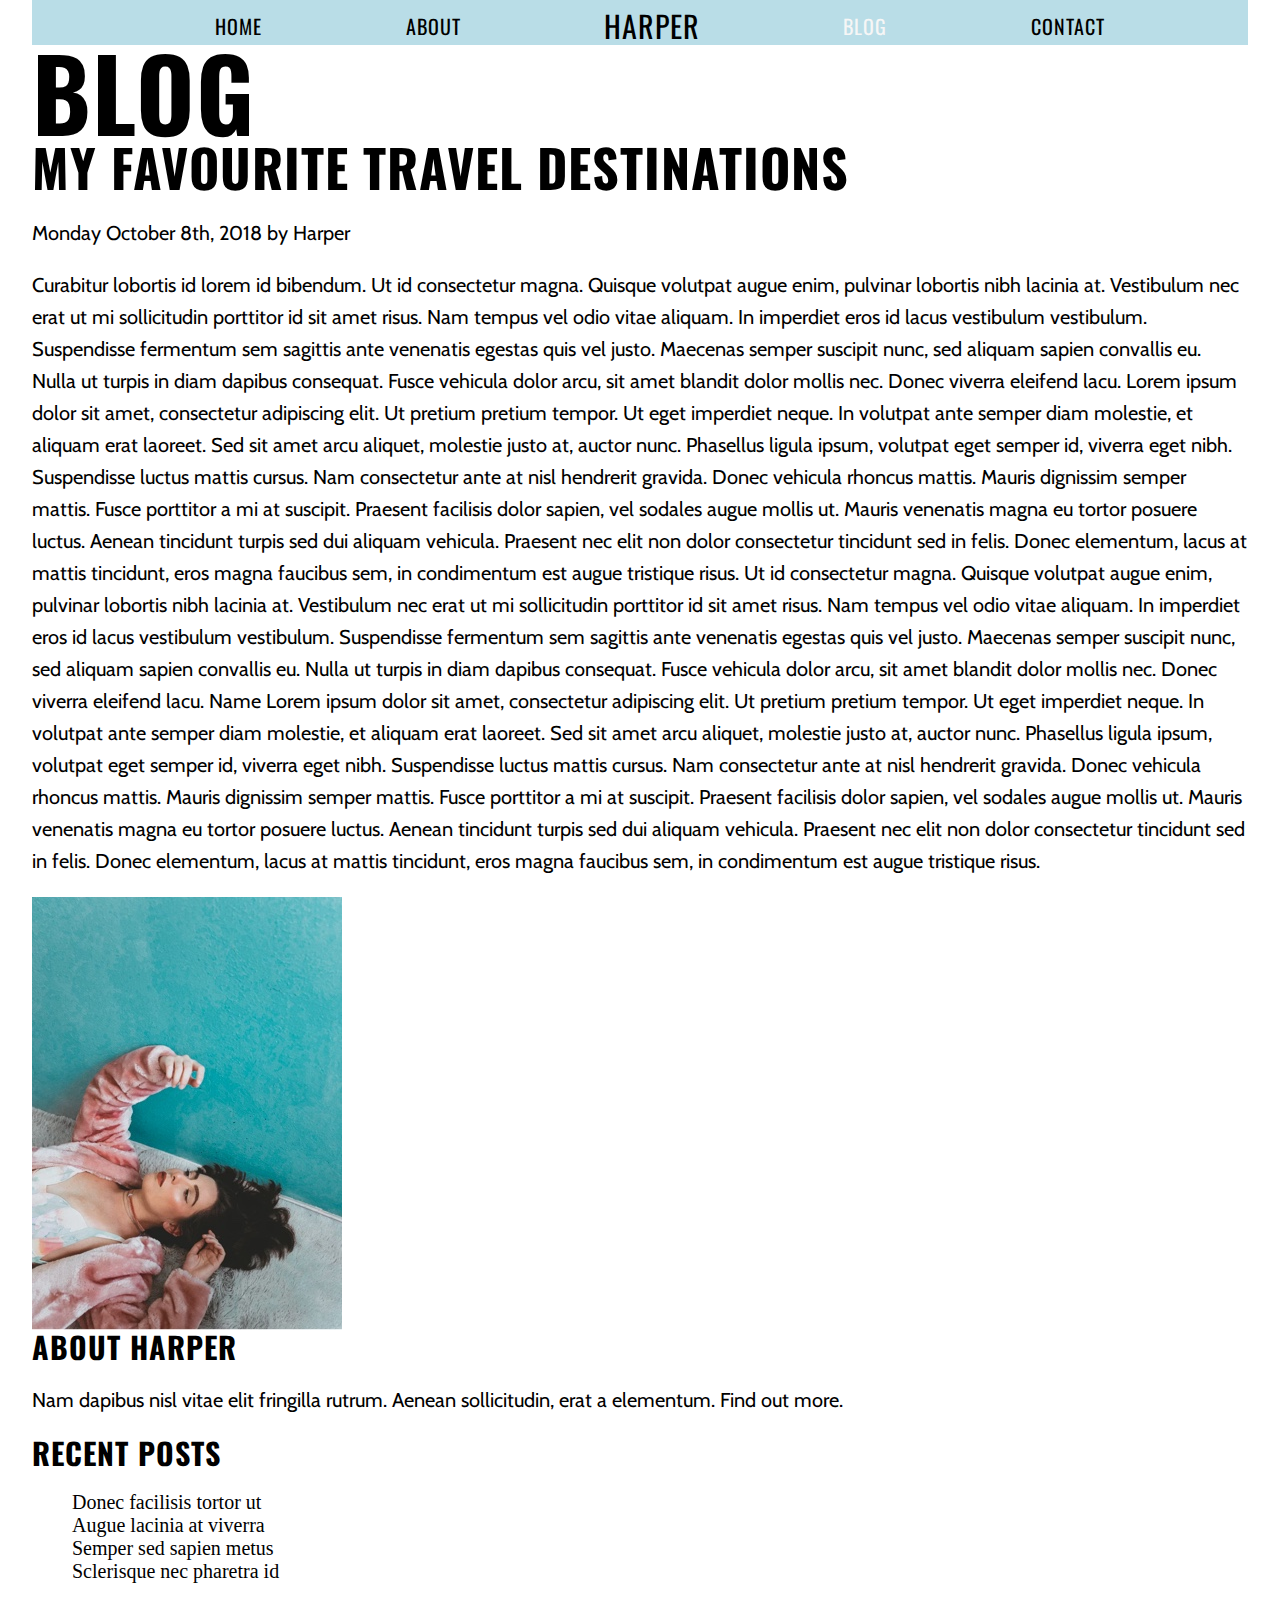
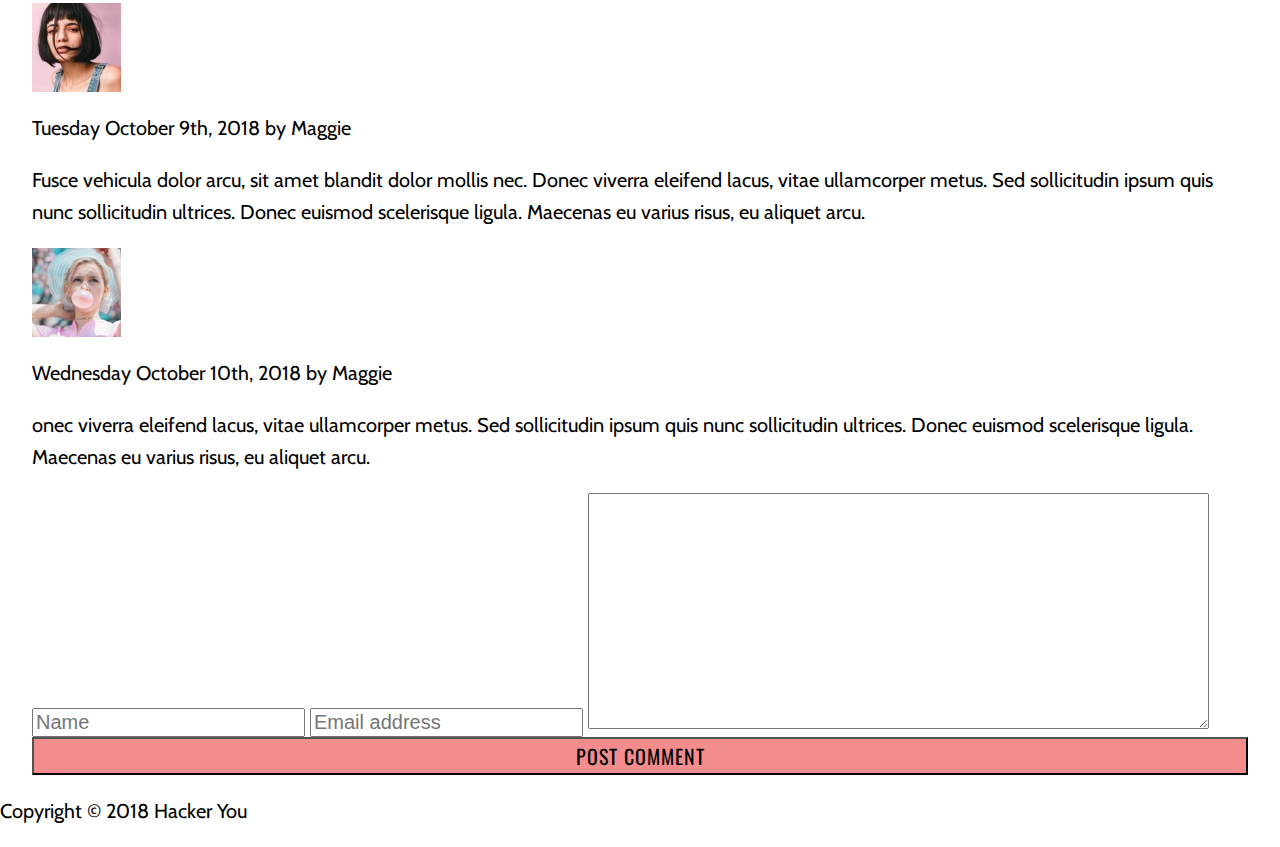
==== blog.html @ 26ad648a "finished Home Page Header Styling" ====
<!DOCTYPE html>
<html lang="en">
<head>
    <meta charset="UTF-8">
    <meta http-equiv="X-UA-Compatible" content="IE=edge">
    <meta name="viewport" content="width=device-width, initial-scale=1.0">
    <link rel="preconnect" href="https://fonts.googleapis.com">
    <link rel="preconnect" href="https://fonts.gstatic.com" crossorigin>
    <link href="https://fonts.googleapis.com/css2?family=Oswald:wght@700&display=swap" rel="stylesheet">
    <link rel="preconnect" href="https://fonts.googleapis.com">
    <link rel="preconnect" href="https://fonts.gstatic.com" crossorigin>
    <link href="https://fonts.googleapis.com/css2?family=Cabin&display=swap" rel="stylesheet">
    <link rel="stylesheet" href="./styles/style.css">
    <title>Harper - Blog Page</title>
</head>
<body>
    <!-- SKIP LINK -->
    <a href="mainContent" class="skipLink">Skip to main content.</a>

    <!-- NAV BAR -->
    <nav class="navBar">
        <!-- CONTENT WRAPPER -->
        <div class="wrapper">
    
            <!-- NAV MENU BUTTONS -->
            <ul class="menu">
                <li>
                    <a href="./index.html">HOME</a>
                </li>
                <li>
                    <a href="#">ABOUT</a>
                </li>
                <li>
                    <a href="./index.html" class="logo">HARPER</a>
                </li>
                <li>
                    <a href="./blog.html" class="selected">BLOG</a>
                </li>
                <li>
                    <a href="./contact.html">CONTACT</a>
                </li>
            </ul> <!-- MENU ENDS-->
        </div> <!-- WRAPPER ENDS -->
    </nav> <!-- NAV BAR ENDS -->
    
    <!-- HEADER -->
    <header class="blog Header">
        <div class="wrapper headerContent">
            <h1>BLOG</h1>
        </div>
    </header>

    <!-- MAIN CONTENT -->
    <main id="mainContent">

    <!-- FAVOURITE TRAVEL DESTINATIONS SECTION -->
    <section>
        <div class="wrapper destinationsSection">
            <div class="destinations">
                <h2>MY FAVOURITE TRAVEL DESTINATIONS</h2>
                <p>Monday October 8th, 2018 by Harper</p>
                <p>Curabitur lobortis id lorem id bibendum. Ut id consectetur magna. Quisque volutpat augue
                enim, pulvinar lobortis nibh lacinia at. Vestibulum nec erat ut mi sollicitudin porttitor id sit
                amet risus. Nam tempus vel odio vitae aliquam.

                In imperdiet eros id lacus vestibulum vestibulum. Suspendisse fermentum sem sagittis ante
                venenatis egestas quis vel justo. Maecenas semper suscipit nunc, sed aliquam sapien
                convallis eu. Nulla ut turpis in diam dapibus consequat. Fusce vehicula dolor arcu, sit amet
                blandit dolor mollis nec. Donec viverra eleifend lacu.
                
                Lorem ipsum dolor sit amet, consectetur adipiscing elit. Ut pretium pretium tempor. Ut
                eget imperdiet neque. In volutpat ante semper diam molestie, et aliquam erat laoreet. Sed
                sit amet arcu aliquet, molestie justo at, auctor nunc. Phasellus ligula ipsum, volutpat eget
                semper id, viverra eget nibh. Suspendisse luctus mattis cursus. Nam consectetur ante at nisl
                hendrerit gravida. Donec vehicula rhoncus mattis. Mauris dignissim semper mattis. Fusce
                porttitor a mi at suscipit. Praesent facilisis dolor sapien, vel sodales augue mollis ut. Mauris
                venenatis magna eu tortor posuere luctus. Aenean tincidunt turpis sed dui aliquam vehicula.
                Praesent nec elit non dolor consectetur tincidunt sed in felis. Donec elementum, lacus at
                mattis tincidunt, eros magna faucibus sem, in condimentum est augue tristique risus.
                Ut id consectetur magna. Quisque volutpat augue enim, pulvinar lobortis nibh lacinia at.
                Vestibulum nec erat ut mi sollicitudin porttitor id sit amet risus. Nam tempus vel odio vitae
                aliquam.

                In imperdiet eros id lacus vestibulum vestibulum. Suspendisse fermentum sem sagittis ante
                venenatis egestas quis vel justo. Maecenas semper suscipit nunc, sed aliquam sapien
                convallis eu. Nulla ut turpis in diam dapibus consequat. Fusce vehicula dolor arcu, sit amet
                blandit dolor mollis nec. Donec viverra eleifend lacu.
                Name

                Lorem ipsum dolor sit amet, consectetur adipiscing elit. Ut pretium pretium tempor. Ut
                eget imperdiet neque. In volutpat ante semper diam molestie, et aliquam erat laoreet. Sed
                sit amet arcu aliquet, molestie justo at, auctor nunc. Phasellus ligula ipsum, volutpat eget
                semper id, viverra eget nibh. Suspendisse luctus mattis cursus. Nam consectetur ante at nisl
                hendrerit gravida. Donec vehicula rhoncus mattis. Mauris dignissim semper mattis. Fusce
                porttitor a mi at suscipit. Praesent facilisis dolor sapien, vel sodales augue mollis ut. Mauris
                venenatis magna eu tortor posuere luctus. Aenean tincidunt turpis sed dui aliquam vehicula.
                Praesent nec elit non dolor consectetur tincidunt sed in felis. Donec elementum, lacus at
                mattis tincidunt, eros magna faucibus sem, in condimentum est augue tristique risus.</p>
            </div>
        </div> <!-- WRAPPER END-->
    </section> 

    <!-- ASIDE SECTION -->
    <aside>
        <div class="wrapper Aside">
            <div class="aboutHarper">
                <img src="./assets/blog-image-2.jpg" alt="Woman in pink sweater reclining and relaxing">
                <h4>ABOUT HARPER</h4>
                <p>Nam dapibus nisl vitae elit fringilla rutrum. Aenean sollicitudin, erat a elementum. Find out more.</p>
            </div>

            <div class="recents">
                <h4>RECENT POSTS</h4>
                <ul>
                    <li>Donec facilisis tortor ut</li>
                    <li>Augue lacinia at viverra</li>
                    <li>Semper sed sapien metus</li>
                    <li>Sclerisque nec pharetra id</li>
                </ul>
            </div>
        </div> <!-- WRAPPER END-->
    </aside>

    <!-- BLOG POSTS SECTION -->

    <section class="blogPosts">
        <div class="wrapper Blog">
            <div class="flexContainer1">
                <img src="./assets/blog-image-3.jpg" alt="Profile headshot of woman with brown, long bangs half-covering her right eye">
                <p>Tuesday October 9th, 2018 by Maggie</p>
                <p>Fusce vehicula dolor arcu, sit amet blandit dolor mollis nec. Donec viverra
                eleifend lacus, vitae ullamcorper metus. Sed sollicitudin ipsum quis nunc
                sollicitudin ultrices. Donec euismod scelerisque ligula. Maecenas eu varius risus,
                eu aliquet arcu.</p>
            </div> 

            <div class="flexContainer2">
                <img src="./assets/blog-image-4.jpg" alt="Profile headshot of blonde-haired woman blowing pink bubblegum">
                <p>Wednesday October 10th, 2018 by Maggie</p>
                <p>onec viverra eleifend lacus, vitae ullamcorper metus. Sed sollicitudin ipsum
                quis nunc sollicitudin ultrices. Donec euismod scelerisque ligula. Maecenas eu
                varius risus, eu aliquet arcu.</p>
            </div>
        </div> <!-- WRAPPER ENDS -->
    </section>

    <!-- COMMENT FORM -->
    <form action="" class="commentForm" name="commentForm">
        <div class="wrapper commentForm">
            <label for="name" class="sr-only">Name</label>
            <input type="text" id="name" placeholder="Name">

            <label for="email" class="sr-only">Email</label>
            <input type="email" id="email" placeholder="Email address">

            <label for="message" class="sr-only">Comment</label>
            <textarea name="comment" id="comment" cols="50" rows="10"></textarea>
            
            <button type="submit">POST COMMENT</button>
        </div> <!-- WRAPPER ENDS-->
    </form> <!-- FORM -->
    </main>

    <!-- FOOTER SECTION -->
    <footer>
        <p>Copyright © 2018 Hacker You</p>
    </footer>
 
</body>
</html>
---- styles/style.css ----
html {
  line-height: 1.15;
  -ms-text-size-adjust: 100%;
  -webkit-text-size-adjust: 100%;
}

body {
  margin: 0;
}

article, aside, footer, header, nav, section {
  display: block;
}

h1 {
  font-size: 2em;
  margin: 0.67em 0;
}

figcaption, figure, main {
  display: block;
}

figure {
  margin: 1em 40px;
}

hr {
  -webkit-box-sizing: content-box;
          box-sizing: content-box;
  height: 0;
  overflow: visible;
}

pre {
  font-family: monospace, monospace;
  font-size: 1em;
}

a {
  background-color: transparent;
  -webkit-text-decoration-skip: objects;
}

abbr[title] {
  border-bottom: none;
  text-decoration: underline;
  -webkit-text-decoration: underline dotted;
          text-decoration: underline dotted;
}

b, strong {
  font-weight: inherit;
}

b, strong {
  font-weight: bolder;
}

code, kbd, samp {
  font-family: monospace, monospace;
  font-size: 1em;
}

dfn {
  font-style: italic;
}

mark {
  background-color: #ff0;
  color: #000;
}

small {
  font-size: 80%;
}

sub, sup {
  font-size: 75%;
  line-height: 0;
  position: relative;
  vertical-align: baseline;
}

sub {
  bottom: -0.25em;
}

sup {
  top: -0.5em;
}

audio, video {
  display: inline-block;
}

audio:not([controls]) {
  display: none;
  height: 0;
}

img {
  border-style: none;
}

svg:not(:root) {
  overflow: hidden;
}

button, input, optgroup, select, textarea {
  font-family: sans-serif;
  font-size: 100%;
  line-height: 1.15;
  margin: 0;
}

button, input {
  overflow: visible;
}

button, select {
  text-transform: none;
}

button, html [type=button], [type=reset], [type=submit] {
  -webkit-appearance: button;
}

button::-moz-focus-inner, [type=button]::-moz-focus-inner, [type=reset]::-moz-focus-inner, [type=submit]::-moz-focus-inner {
  border-style: none;
  padding: 0;
}

button:-moz-focusring, [type=button]:-moz-focusring, [type=reset]:-moz-focusring, [type=submit]:-moz-focusring {
  outline: 1px dotted ButtonText;
}

fieldset {
  padding: 0.35em 0.75em 0.625em;
}

legend {
  -webkit-box-sizing: border-box;
          box-sizing: border-box;
  color: inherit;
  display: table;
  max-width: 100%;
  padding: 0;
  white-space: normal;
}

progress {
  display: inline-block;
  vertical-align: baseline;
}

textarea {
  overflow: auto;
}

[type=checkbox], [type=radio] {
  -webkit-box-sizing: border-box;
          box-sizing: border-box;
  padding: 0;
}

[type=number]::-webkit-inner-spin-button, [type=number]::-webkit-outer-spin-button {
  height: auto;
}

[type=search] {
  -webkit-appearance: textfield;
  outline-offset: -2px;
}

[type=search]::-webkit-search-cancel-button, [type=search]::-webkit-search-decoration {
  -webkit-appearance: none;
}

::-webkit-file-upload-button {
  -webkit-appearance: button;
  font: inherit;
}

details, menu {
  display: block;
}

summary {
  display: list-item;
}

canvas {
  display: inline-block;
}

template {
  display: none;
}

[hidden] {
  display: none;
}

* {
  -webkit-box-sizing: border-box;
  box-sizing: border-box;
}

.sr-only {
  position: absolute;
  width: 1px;
  height: 1px;
  margin: -1px;
  border: 0;
  padding: 0;
  white-space: nowrap;
  -webkit-clip-path: inset(100%);
          clip-path: inset(100%);
  clip: rect(0 0 0 0);
  overflow: hidden;
}

img {
  max-width: 100%;
  display: block;
}

html {
  font-size: 125%;
}

h1, h2, h3, h4, nav, a, button {
  font-family: "Oswald";
  margin: 0;
}

p {
  font-family: "Cabin";
  line-height: 32px;
  letter-spacing: 0px;
}

h1 {
  font-size: 5rem;
  line-height: 92px;
  letter-spacing: 1px;
}

h2 {
  font-size: 2.6rem;
  letter-spacing: 1px;
}

h3 {
  font-size: 2rem;
  letter-spacing: 1px;
}

h4 {
  font-size: 1.5rem;
  letter-spacing: 1px;
}

a, button {
  line-height: 32px;
  letter-spacing: 1px;
}

nav {
  line-height: 29px;
  letter-spacing: 1px;
}

ul {
  list-style: none;
}

a {
  text-decoration: none;
  color: inherit;
  cursor: pointer;
  -webkit-transition: 0.4s;
  transition: 0.4s;
}

.logo {
  font-size: 1.5rem;
}

.wrapper {
  width: 95%;
  max-width: 1300px;
  margin: 0 auto;
}

button {
  background-color: #f38d8d;
  width: 100%;
  text-align: center;
  cursor: pointer;
  -webkit-transform: 0.4s;
          transform: 0.4s;
}
button:hover {
  background-color: #171717;
  color: white;
}
button:focus {
  background-color: #171717;
  color: white;
}

a.button {
  background-color: #f38d8d;
  padding: 5px 25px;
  text-align: center;
  -webkit-transition: 0.3s;
  transition: 0.3s;
  border: 1px solid #171717;
}
a.button:hover {
  background-color: #b9dde7;
}
a.button:focus {
  background-color: #b9dde7;
}
a.selected {
  color: #f6f6f6;
}

.Icons i {
  color: #227284;
}

.PhotoBlog i,
.AboutContact i {
  border: 1px solid black;
  border-radius: 50%;
  padding: 0.4em;
  background-color: #b9dde7;
}

.skipLink {
  font-size: 1rem;
  padding: 10px;
  background-color: #68b0c1;
  color: #171717;
  position: absolute;
  top: 0;
  z-index: 999;
  text-align: center;
  width: 100%;
  left: -100%;
}
.skipLink:focus {
  left: 0;
}

.menu {
  padding-top: 10px;
  display: -webkit-box;
  display: -ms-flexbox;
  display: flex;
  -webkit-box-pack: space-evenly;
      -ms-flex-pack: space-evenly;
          justify-content: space-evenly;
  background-color: #b9dde7;
  margin: 0 auto;
}
.menu li {
  cursor: pointer;
  -webkit-transform: 0.3s;
          transform: 0.3s;
}
.menu li:hover {
  color: #f6f6f6;
}

.home .wrapper {
  background-color: #b9dde7;
}

header .imgContainer {
  background-color: white;
  position: relative;
  left: 80px;
  top: 30px;
}
header .imgContainer img {
  height: 450px;
  width: 350px;
  position: relative;
  bottom: 10px;
  right: 10px;
}

header .flexContainer {
  display: -webkit-box;
  display: -ms-flexbox;
  display: flex;
  -webkit-box-align: center;
      -ms-flex-align: center;
          align-items: center;
  -ms-flex-pack: distribute;
      justify-content: space-around;
}

.mainTitle {
  display: -webkit-box;
  display: -ms-flexbox;
  display: flex;
}

.logoAddOn {
  position: relative;
  bottom: 60px;
  right: 120px;
}
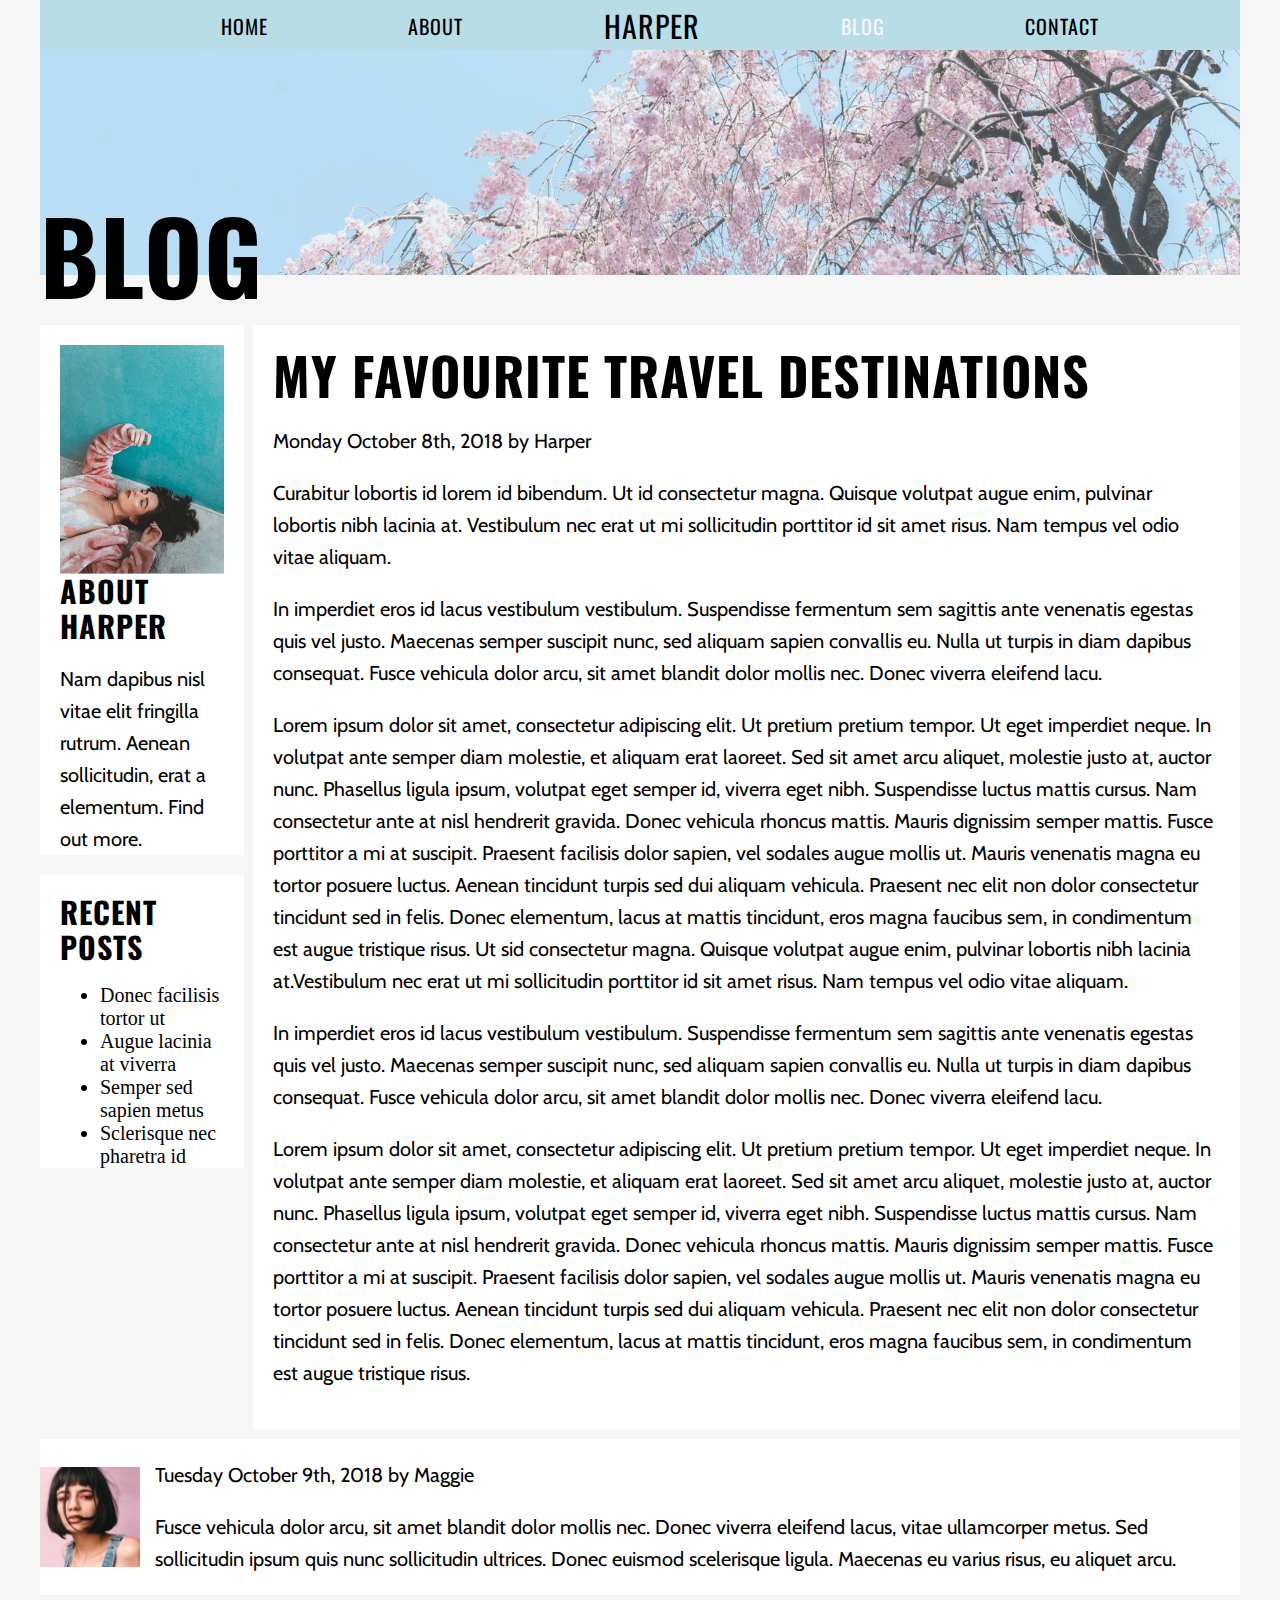
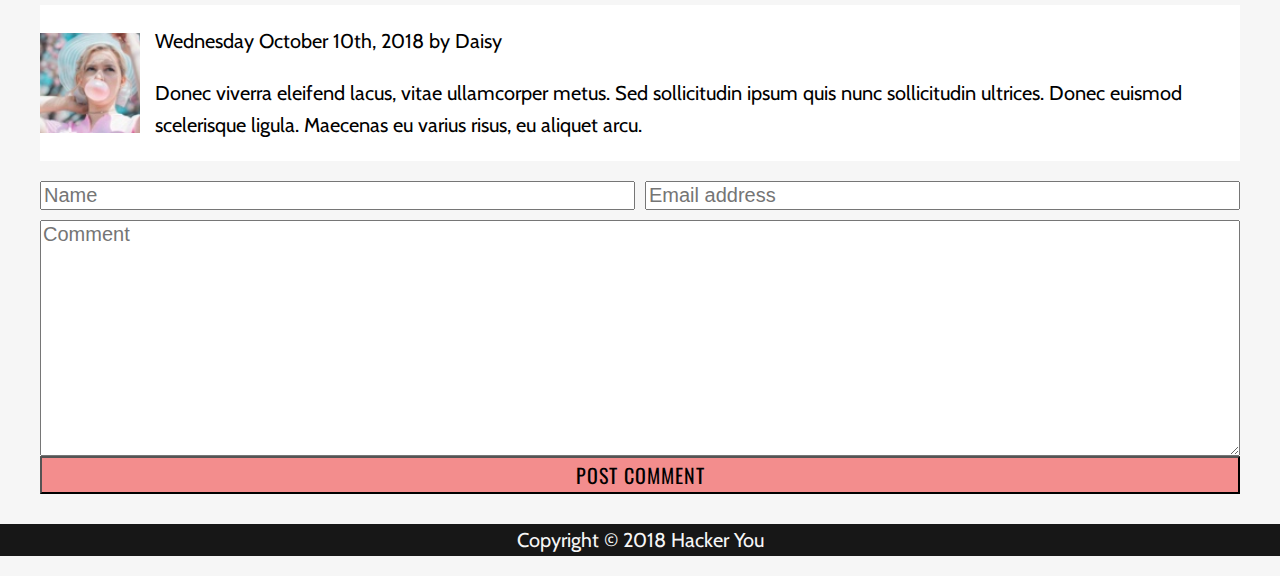
==== commit fd183909: "completed blog page styling" ====
--- a/blog.html
+++ b/blog.html
@@ -13,7 +13,7 @@
     <link rel="stylesheet" href="./styles/style.css">
     <title>Harper - Blog Page</title>
 </head>
-<body>
+<body class="blogHTML">
     <!-- SKIP LINK -->
     <a href="mainContent" class="skipLink">Skip to main content.</a>
 
@@ -52,94 +52,59 @@
 
     <!-- MAIN CONTENT -->
     <main id="mainContent">
+    
+    <!-- FAVOURITE TRAVEL DESTINATIONS SECTION -->
+    <section class="destinationSection">
+        <div class="wrapper Aside">
+            <!-- ABOUT/RECENT POTSTS -->
+            <div>
+                <div class="aboutHarper">
+                    <img src="./assets/blog-image-2.jpg" alt="Woman in pink sweater reclining and relaxing">
+                    <h4>ABOUT HARPER</h4>
+                    <p>Nam dapibus nisl vitae elit fringilla rutrum. Aenean sollicitudin, erat a elementum. Find out more.</p>
+                </div>
 
-    <!-- FAVOURITE TRAVEL DESTINATIONS SECTION -->
-    <section>
-        <div class="wrapper destinationsSection">
+                <div class="recents">
+                    <h4>RECENT POSTS</h4>
+                    <ul>
+                        <li>Donec facilisis tortor ut</li>
+                        <li>Augue lacinia at viverra</li>
+                        <li>Semper sed sapien metus</li>
+                        <li>Sclerisque nec pharetra id</li>
+                    </ul>
+                </div>
+            </div>
+
+            <!-- DESTINATIONS WRITEUP -->
             <div class="destinations">
                 <h2>MY FAVOURITE TRAVEL DESTINATIONS</h2>
                 <p>Monday October 8th, 2018 by Harper</p>
-                <p>Curabitur lobortis id lorem id bibendum. Ut id consectetur magna. Quisque volutpat augue
-                enim, pulvinar lobortis nibh lacinia at. Vestibulum nec erat ut mi sollicitudin porttitor id sit
-                amet risus. Nam tempus vel odio vitae aliquam.
-
-                In imperdiet eros id lacus vestibulum vestibulum. Suspendisse fermentum sem sagittis ante
-                venenatis egestas quis vel justo. Maecenas semper suscipit nunc, sed aliquam sapien
-                convallis eu. Nulla ut turpis in diam dapibus consequat. Fusce vehicula dolor arcu, sit amet
-                blandit dolor mollis nec. Donec viverra eleifend lacu.
-                
-                Lorem ipsum dolor sit amet, consectetur adipiscing elit. Ut pretium pretium tempor. Ut
-                eget imperdiet neque. In volutpat ante semper diam molestie, et aliquam erat laoreet. Sed
-                sit amet arcu aliquet, molestie justo at, auctor nunc. Phasellus ligula ipsum, volutpat eget
-                semper id, viverra eget nibh. Suspendisse luctus mattis cursus. Nam consectetur ante at nisl
-                hendrerit gravida. Donec vehicula rhoncus mattis. Mauris dignissim semper mattis. Fusce
-                porttitor a mi at suscipit. Praesent facilisis dolor sapien, vel sodales augue mollis ut. Mauris
-                venenatis magna eu tortor posuere luctus. Aenean tincidunt turpis sed dui aliquam vehicula.
-                Praesent nec elit non dolor consectetur tincidunt sed in felis. Donec elementum, lacus at
-                mattis tincidunt, eros magna faucibus sem, in condimentum est augue tristique risus.
-                Ut id consectetur magna. Quisque volutpat augue enim, pulvinar lobortis nibh lacinia at.
-                Vestibulum nec erat ut mi sollicitudin porttitor id sit amet risus. Nam tempus vel odio vitae
-                aliquam.
-
-                In imperdiet eros id lacus vestibulum vestibulum. Suspendisse fermentum sem sagittis ante
-                venenatis egestas quis vel justo. Maecenas semper suscipit nunc, sed aliquam sapien
-                convallis eu. Nulla ut turpis in diam dapibus consequat. Fusce vehicula dolor arcu, sit amet
-                blandit dolor mollis nec. Donec viverra eleifend lacu.
-                Name
-
-                Lorem ipsum dolor sit amet, consectetur adipiscing elit. Ut pretium pretium tempor. Ut
-                eget imperdiet neque. In volutpat ante semper diam molestie, et aliquam erat laoreet. Sed
-                sit amet arcu aliquet, molestie justo at, auctor nunc. Phasellus ligula ipsum, volutpat eget
-                semper id, viverra eget nibh. Suspendisse luctus mattis cursus. Nam consectetur ante at nisl
-                hendrerit gravida. Donec vehicula rhoncus mattis. Mauris dignissim semper mattis. Fusce
-                porttitor a mi at suscipit. Praesent facilisis dolor sapien, vel sodales augue mollis ut. Mauris
-                venenatis magna eu tortor posuere luctus. Aenean tincidunt turpis sed dui aliquam vehicula.
-                Praesent nec elit non dolor consectetur tincidunt sed in felis. Donec elementum, lacus at
-                mattis tincidunt, eros magna faucibus sem, in condimentum est augue tristique risus.</p>
-            </div>
+                <p>Curabitur lobortis id lorem id bibendum. Ut id consectetur magna. Quisque volutpat augue enim, pulvinar lobortis nibh lacinia at. Vestibulum nec erat ut mi sollicitudin porttitor id sit amet risus. Nam tempus vel odio vitae aliquam. </p>
+                <p>In imperdiet eros id lacus vestibulum vestibulum. Suspendisse fermentum sem sagittis ante venenatis egestas quis vel justo. Maecenas semper suscipit nunc, sed aliquam sapien convallis eu. Nulla ut turpis in diam dapibus consequat. Fusce vehicula dolor arcu, sit amet blandit dolor mollis nec. Donec viverra eleifend lacu.</p>
+                <p>Lorem ipsum dolor sit amet, consectetur adipiscing elit. Ut pretium pretium tempor. Ut eget imperdiet neque. In volutpat ante semper diam molestie, et aliquam erat laoreet. Sed sit amet arcu aliquet, molestie justo at, auctor nunc. Phasellus ligula ipsum, volutpat eget semper id, viverra eget nibh. Suspendisse luctus mattis cursus. Nam consectetur ante at nisl hendrerit gravida. Donec vehicula rhoncus mattis. Mauris dignissim semper mattis. Fusce porttitor a mi at suscipit. Praesent facilisis dolor sapien, vel sodales augue mollis ut. Mauris venenatis magna eu tortor posuere luctus. Aenean tincidunt turpis sed dui aliquam vehicula. Praesent nec elit non dolor consectetur tincidunt sed in felis. Donec elementum, lacus at mattis tincidunt, eros magna faucibus sem, in condimentum est augue tristique risus. Ut sid consectetur magna. Quisque volutpat augue enim, pulvinar lobortis nibh lacinia at.Vestibulum nec erat ut mi sollicitudin porttitor id sit amet risus. Nam tempus vel odio vitae aliquam.</p>
+                <p>In imperdiet eros id lacus vestibulum vestibulum. Suspendisse fermentum sem sagittis ante venenatis egestas quis vel justo. Maecenas semper suscipit nunc, sed aliquam sapien convallis eu. Nulla ut turpis in diam dapibus consequat. Fusce vehicula dolor arcu, sit amet blandit dolor mollis nec. Donec viverra eleifend lacu.</p>
+                <p>Lorem ipsum dolor sit amet, consectetur adipiscing elit. Ut pretium pretium tempor. Ut eget imperdiet neque. In volutpat ante semper diam molestie, et aliquam erat laoreet. Sed sit amet arcu aliquet, molestie justo at, auctor nunc. Phasellus ligula ipsum, volutpat eget semper id, viverra eget nibh. Suspendisse luctus mattis cursus. Nam consectetur ante at nisl hendrerit gravida. Donec vehicula rhoncus mattis. Mauris dignissim semper mattis. Fusce porttitor a mi at suscipit. Praesent facilisis dolor sapien, vel sodales augue mollis ut. Mauris venenatis magna eu tortor posuere luctus. Aenean tincidunt turpis sed dui aliquam vehicula. Praesent nec elit non dolor consectetur tincidunt sed in felis. Donec elementum, lacus at mattis tincidunt, eros magna faucibus sem, in condimentum est augue tristique risus.</p>
+            </div> 
         </div> <!-- WRAPPER END-->
-    </section> 
-
-    <!-- ASIDE SECTION -->
-    <aside>
-        <div class="wrapper Aside">
-            <div class="aboutHarper">
-                <img src="./assets/blog-image-2.jpg" alt="Woman in pink sweater reclining and relaxing">
-                <h4>ABOUT HARPER</h4>
-                <p>Nam dapibus nisl vitae elit fringilla rutrum. Aenean sollicitudin, erat a elementum. Find out more.</p>
-            </div>
-
-            <div class="recents">
-                <h4>RECENT POSTS</h4>
-                <ul>
-                    <li>Donec facilisis tortor ut</li>
-                    <li>Augue lacinia at viverra</li>
-                    <li>Semper sed sapien metus</li>
-                    <li>Sclerisque nec pharetra id</li>
-                </ul>
-            </div>
-        </div> <!-- WRAPPER END-->
-    </aside>
+    </section>
 
     <!-- BLOG POSTS SECTION -->
-
     <section class="blogPosts">
         <div class="wrapper Blog">
             <div class="flexContainer1">
                 <img src="./assets/blog-image-3.jpg" alt="Profile headshot of woman with brown, long bangs half-covering her right eye">
-                <p>Tuesday October 9th, 2018 by Maggie</p>
-                <p>Fusce vehicula dolor arcu, sit amet blandit dolor mollis nec. Donec viverra
-                eleifend lacus, vitae ullamcorper metus. Sed sollicitudin ipsum quis nunc
-                sollicitudin ultrices. Donec euismod scelerisque ligula. Maecenas eu varius risus,
-                eu aliquet arcu.</p>
+                <div>
+                    <p>Tuesday October 9th, 2018 by Maggie</p>
+                    <p>Fusce vehicula dolor arcu, sit amet blandit dolor mollis nec. Donec viverra eleifend lacus, vitae ullamcorper metus. Sed sollicitudin ipsum quis nunc sollicitudin ultrices. Donec euismod scelerisque ligula. Maecenas eu varius risus, eu aliquet arcu.</p>
+                </div>
             </div> 
 
             <div class="flexContainer2">
                 <img src="./assets/blog-image-4.jpg" alt="Profile headshot of blonde-haired woman blowing pink bubblegum">
-                <p>Wednesday October 10th, 2018 by Maggie</p>
-                <p>onec viverra eleifend lacus, vitae ullamcorper metus. Sed sollicitudin ipsum
-                quis nunc sollicitudin ultrices. Donec euismod scelerisque ligula. Maecenas eu
-                varius risus, eu aliquet arcu.</p>
+                <div>
+                    <p>Wednesday October 10th, 2018 by Daisy</p>
+                    <p>Donec viverra eleifend lacus, vitae ullamcorper metus. Sed sollicitudin ipsum quis nunc sollicitudin ultrices. Donec euismod scelerisque ligula. Maecenas eu varius risus, eu aliquet arcu.</p>
+                </div>
             </div>
         </div> <!-- WRAPPER ENDS -->
     </section>
@@ -147,14 +112,16 @@
     <!-- COMMENT FORM -->
     <form action="" class="commentForm" name="commentForm">
         <div class="wrapper commentForm">
-            <label for="name" class="sr-only">Name</label>
-            <input type="text" id="name" placeholder="Name">
+            <div>
+                <label for="name" class="sr-only">Name</label>
+                <input type="text" id="name" placeholder="Name">
 
-            <label for="email" class="sr-only">Email</label>
-            <input type="email" id="email" placeholder="Email address">
+                <label for="email" class="sr-only">Email</label>
+                <input type="email" id="email" placeholder="Email address">
+            </div>
 
             <label for="message" class="sr-only">Comment</label>
-            <textarea name="comment" id="comment" cols="50" rows="10"></textarea>
+            <textarea name="comment" id="comment" placeholder="Comment" cols="50" rows="10"></textarea>
             
             <button type="submit">POST COMMENT</button>
         </div> <!-- WRAPPER ENDS-->
--- a/styles/style.css
+++ b/styles/style.css
@@ -290,7 +290,7 @@
 
 .wrapper {
   width: 95%;
-  max-width: 1300px;
+  max-width: 1200px;
   margin: 0 auto;
 }
 
@@ -333,8 +333,8 @@
   color: #227284;
 }
 
-.PhotoBlog i,
-.AboutContact i {
+.PhotoAbout i,
+.BlogContact i {
   border: 1px solid black;
   border-radius: 50%;
   padding: 0.4em;
@@ -359,6 +359,7 @@
 
 .menu {
   padding-top: 10px;
+  padding-bottom: 5px;
   display: -webkit-box;
   display: -ms-flexbox;
   display: flex;
@@ -416,4 +417,171 @@
   position: relative;
   bottom: 60px;
   right: 120px;
+}
+
+.blog .wrapper {
+  background-image: url(../assets/blog-image-1.jpg);
+  background-repeat: no-repeat;
+  background-size: cover;
+  background-position: center;
+  height: 25vh;
+}
+.blog .wrapper h1 {
+  position: relative;
+  top: 70%;
+}
+
+.whosHarper .wrapper {
+  background-color: #f6f6f6;
+  padding: 50px;
+}
+
+.PhotoAbout, .BlogContact {
+  display: -webkit-box;
+  display: -ms-flexbox;
+  display: flex;
+  -webkit-box-pack: justify;
+      -ms-flex-pack: justify;
+          justify-content: space-between;
+  padding: 40px;
+  background-color: #f6f6f6;
+}
+.PhotoAbout .wrap, .BlogContact .wrap {
+  display: -webkit-box;
+  display: -ms-flexbox;
+  display: flex;
+}
+
+.travels .wrapper {
+  background-color: white;
+}
+
+.Travels, .Favourites {
+  display: -webkit-box;
+  display: -ms-flexbox;
+  display: flex;
+  padding: 30px 20px;
+}
+
+.Travels .imgContainer {
+  background-color: #227284;
+}
+
+.Favourites .imgContainer {
+  background-color: #68b0c1;
+}
+
+.journey .wrapper {
+  background-color: #f6f6f6;
+  display: -webkit-box;
+  display: -ms-flexbox;
+  display: flex;
+  -webkit-box-align: center;
+      -ms-flex-align: center;
+          align-items: center;
+  padding: 50px;
+}
+.journey .wrapper .Writeup {
+  width: 75%;
+  margin-left: 40px;
+}
+.journey .wrapper .imgContainer {
+  background-color: #227284;
+  height: 50%;
+}
+.journey .wrapper .imgContainer img {
+  position: relative;
+  bottom: 10px;
+  right: 10px;
+}
+
+.gallery ul {
+  display: -webkit-box;
+  display: -ms-flexbox;
+  display: flex;
+}
+.gallery ul li {
+  margin-right: 20px;
+}
+
+.blogHTML {
+  background: #f6f6f6;
+}
+
+.destinationSection {
+  margin-top: 50px;
+}
+
+.destinations, .aboutHarper, .recents, .flexContainer1, .flexContainer2 {
+  background-color: white;
+}
+
+.Aside {
+  display: -webkit-box;
+  display: -ms-flexbox;
+  display: flex;
+}
+.Aside .destinations {
+  margin-left: 50px;
+  padding: 20px;
+}
+
+.aboutHarper, .recents {
+  padding: 20px 20px 0;
+  width: 125%;
+}
+.aboutHarper li, .recents li {
+  list-style: disc;
+}
+
+.flexContainer1, .flexContainer2 {
+  display: -webkit-box;
+  display: -ms-flexbox;
+  display: flex;
+  -ms-flex-pack: distribute;
+      justify-content: space-around;
+  -webkit-box-align: center;
+      -ms-flex-align: center;
+          align-items: center;
+  margin-top: 10px;
+  margin-bottom: 10px;
+}
+.flexContainer1 div, .flexContainer2 div {
+  margin-left: 15px;
+}
+.flexContainer1 img, .flexContainer2 img {
+  width: 100px;
+  height: 100px;
+}
+
+.commentForm {
+  display: -webkit-box;
+  display: -ms-flexbox;
+  display: flex;
+  -webkit-box-orient: vertical;
+  -webkit-box-direction: normal;
+      -ms-flex-direction: column;
+          flex-direction: column;
+  -ms-flex-line-pack: center;
+      align-content: center;
+  margin-top: 10px;
+}
+.commentForm div {
+  display: -webkit-box;
+  display: -ms-flexbox;
+  display: flex;
+  margin-bottom: 10px;
+}
+.commentForm #name, .commentForm #email {
+  width: 50%;
+}
+.commentForm #name {
+  margin-right: 10px;
+}
+
+footer {
+  background-color: #171717;
+  color: #f6f6f6;
+  text-align: center;
+  margin-top: 5px;
 }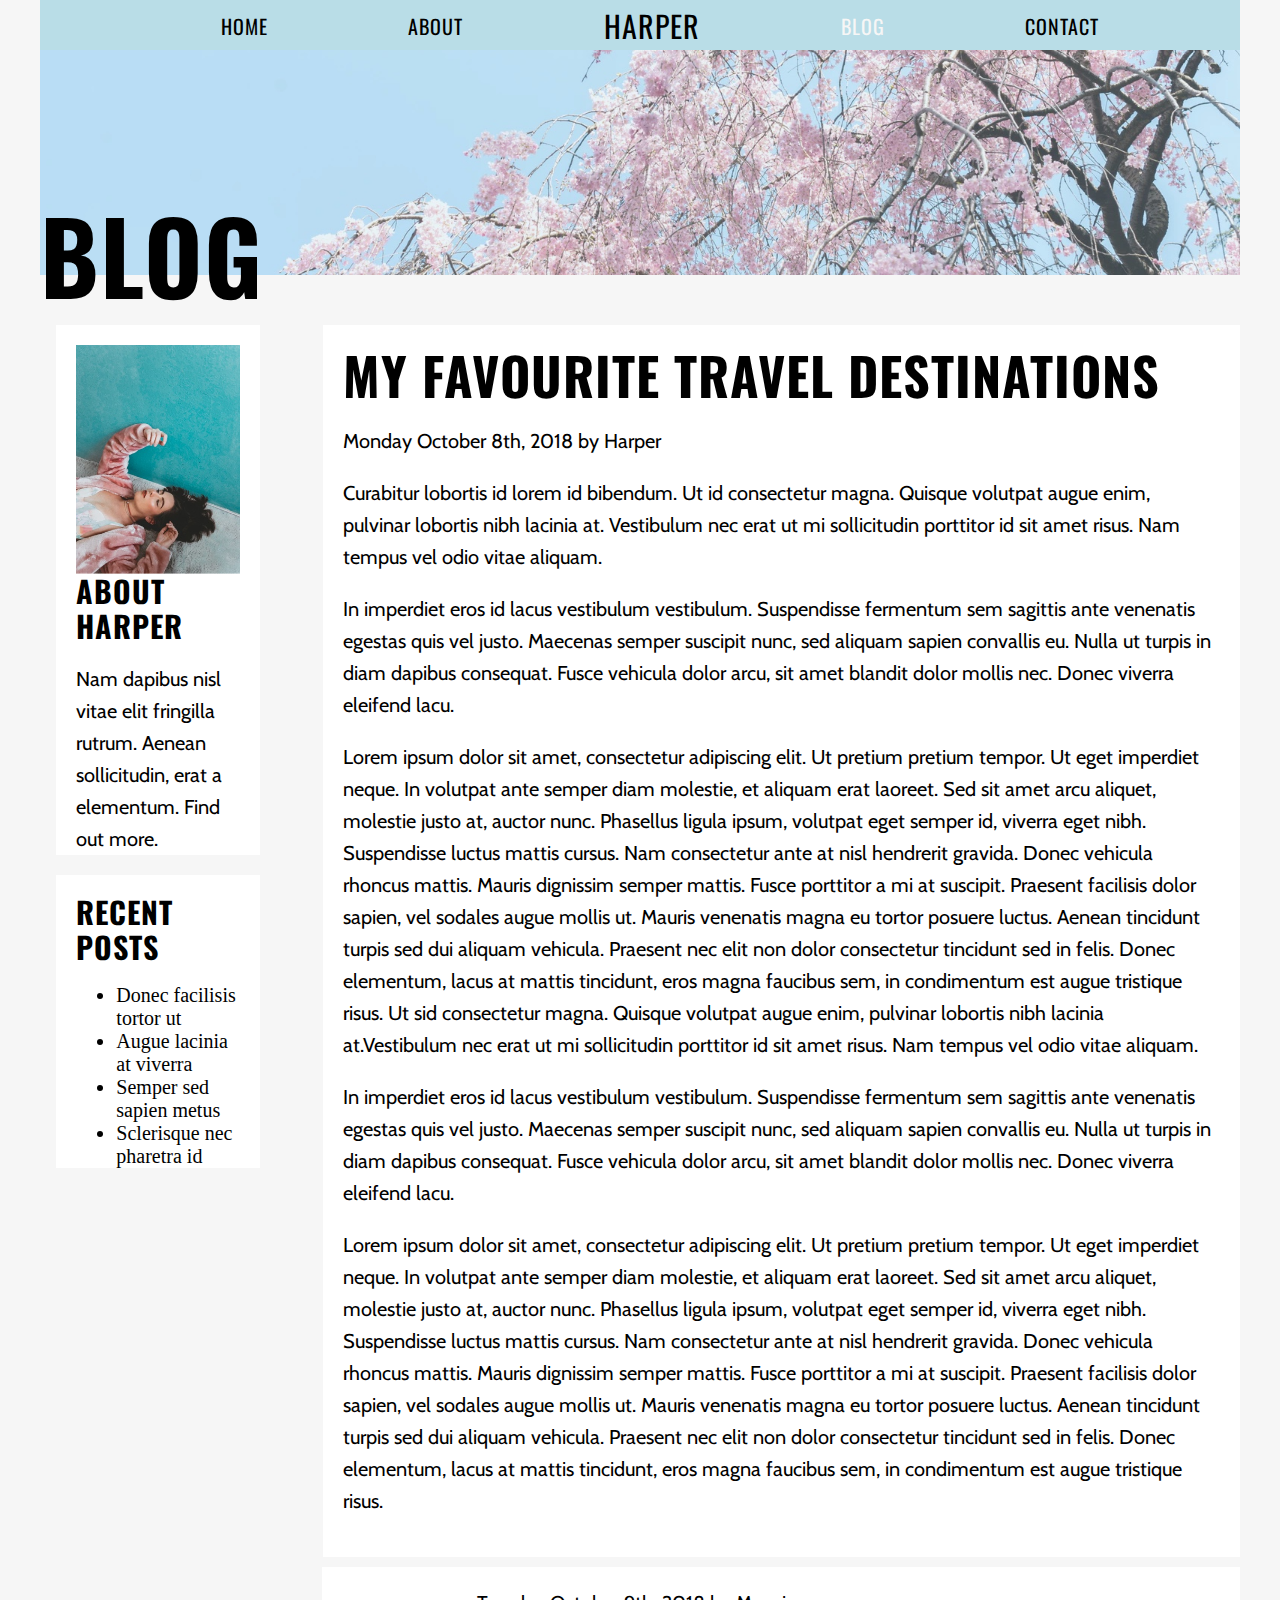
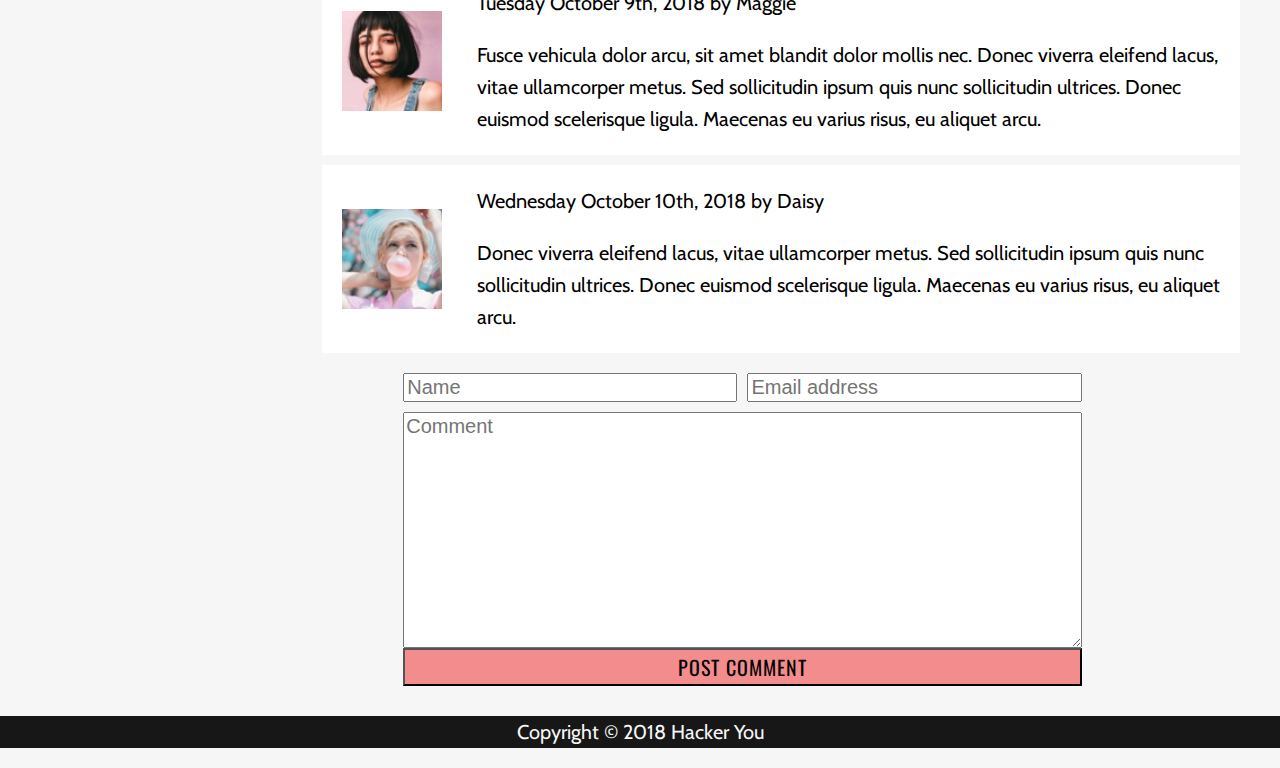
==== commit 371f2c1e: "completed blog.html styling" ====
--- a/blog.html
+++ b/blog.html
@@ -75,7 +75,7 @@
                 </div>
             </div>
 
-            <!-- DESTINATIONS WRITEUP -->
+            <!-- DESTINATIONS WRITEUP --> 
             <div class="destinations">
                 <h2>MY FAVOURITE TRAVEL DESTINATIONS</h2>
                 <p>Monday October 8th, 2018 by Harper</p>
--- a/styles/style.css
+++ b/styles/style.css
@@ -299,8 +299,8 @@
   width: 100%;
   text-align: center;
   cursor: pointer;
-  -webkit-transform: 0.4s;
-          transform: 0.4s;
+  -webkit-transform: 0.3s;
+          transform: 0.3s;
 }
 button:hover {
   background-color: #171717;
@@ -425,15 +425,30 @@
   background-size: cover;
   background-position: center;
   height: 25vh;
+  padding-bottom: 50px;
 }
 .blog .wrapper h1 {
   position: relative;
-  top: 70%;
+  top: 90%;
+}
+
+.contact .wrapper {
+  background-image: url(../assets/contact-image-1.jpg);
+  background-repeat: no-repeat;
+  background-size: cover;
+  height: 40vh;
+}
+.contact .wrapper h1 {
+  position: relative;
+  top: 80%;
 }
 
 .whosHarper .wrapper {
   background-color: #f6f6f6;
   padding: 50px;
+}
+.whosHarper .wrapper h2, .whosHarper .wrapper p, .whosHarper .wrapper a {
+  margin-left: 50%;
 }
 
 .PhotoAbout, .BlogContact {
@@ -460,15 +475,39 @@
   display: -webkit-box;
   display: -ms-flexbox;
   display: flex;
-  padding: 30px 20px;
-}
-
+  padding-top: 20px;
+  margin-bottom: 20px;
+}
+
+.Travels .flexTravels {
+  width: 40%;
+  margin-left: 20px;
+}
 .Travels .imgContainer {
   background-color: #227284;
-}
-
+  width: 60%;
+}
+.Travels .imgContainer img {
+  position: relative;
+  width: 95%;
+  left: 4%;
+  bottom: 30px;
+}
+
+.Favourites .flexFavourites {
+  width: 40%;
+  margin-right: 20px;
+}
 .Favourites .imgContainer {
   background-color: #68b0c1;
+  width: 60%;
+  margin-left: 20px;
+}
+.Favourites .imgContainer img {
+  position: relative;
+  width: 95%;
+  right: 3%;
+  bottom: 30px;
 }
 
 .journey .wrapper {
@@ -505,7 +544,7 @@
 }
 
 .blogHTML {
-  background: #f6f6f6;
+  background-color: #f6f6f6;
 }
 
 .destinationSection {
@@ -522,13 +561,14 @@
   display: flex;
 }
 .Aside .destinations {
-  margin-left: 50px;
+  margin-left: 10%;
   padding: 20px;
 }
 
 .aboutHarper, .recents {
   padding: 20px 20px 0;
   width: 125%;
+  margin-left: 10%;
 }
 .aboutHarper li, .recents li {
   list-style: disc;
@@ -545,6 +585,8 @@
           align-items: center;
   margin-top: 10px;
   margin-bottom: 10px;
+  margin-left: 23.5%;
+  width: 76.5%;
 }
 .flexContainer1 div, .flexContainer2 div {
   margin-left: 15px;
@@ -552,6 +594,7 @@
 .flexContainer1 img, .flexContainer2 img {
   width: 100px;
   height: 100px;
+  margin: 20px;
 }
 
 .commentForm {
@@ -566,6 +609,10 @@
       align-content: center;
   margin-top: 10px;
 }
+.commentForm .wrapper {
+  margin-left: 31.5%;
+  width: 53%;
+}
 .commentForm div {
   display: -webkit-box;
   display: -ms-flexbox;
@@ -576,6 +623,54 @@
   width: 50%;
 }
 .commentForm #name {
+  margin-right: 10px;
+}
+
+.contactHTML {
+  background-color: #f6f6f6;
+}
+
+.contactPage {
+  margin-top: 70px;
+  display: -webkit-box;
+  display: -ms-flexbox;
+  display: flex;
+  -webkit-box-pack: justify;
+      -ms-flex-pack: justify;
+          justify-content: space-between;
+  -webkit-box-align: start;
+      -ms-flex-align: start;
+          align-items: flex-start;
+}
+.contactPage .box {
+  background-color: white;
+  padding: 30px;
+  margin-right: 20px;
+}
+.contactPage .box i {
+  margin-right: 10px;
+}
+
+.contactForm {
+  display: -webkit-box;
+  display: -ms-flexbox;
+  display: flex;
+  -webkit-box-orient: vertical;
+  -webkit-box-direction: normal;
+      -ms-flex-direction: column;
+          flex-direction: column;
+  width: 80%;
+}
+.contactForm div {
+  display: -webkit-box;
+  display: -ms-flexbox;
+  display: flex;
+  margin-bottom: 10px;
+}
+.contactForm #name, .contactForm #email {
+  width: 50%;
+}
+.contactForm #name {
   margin-right: 10px;
 }
 
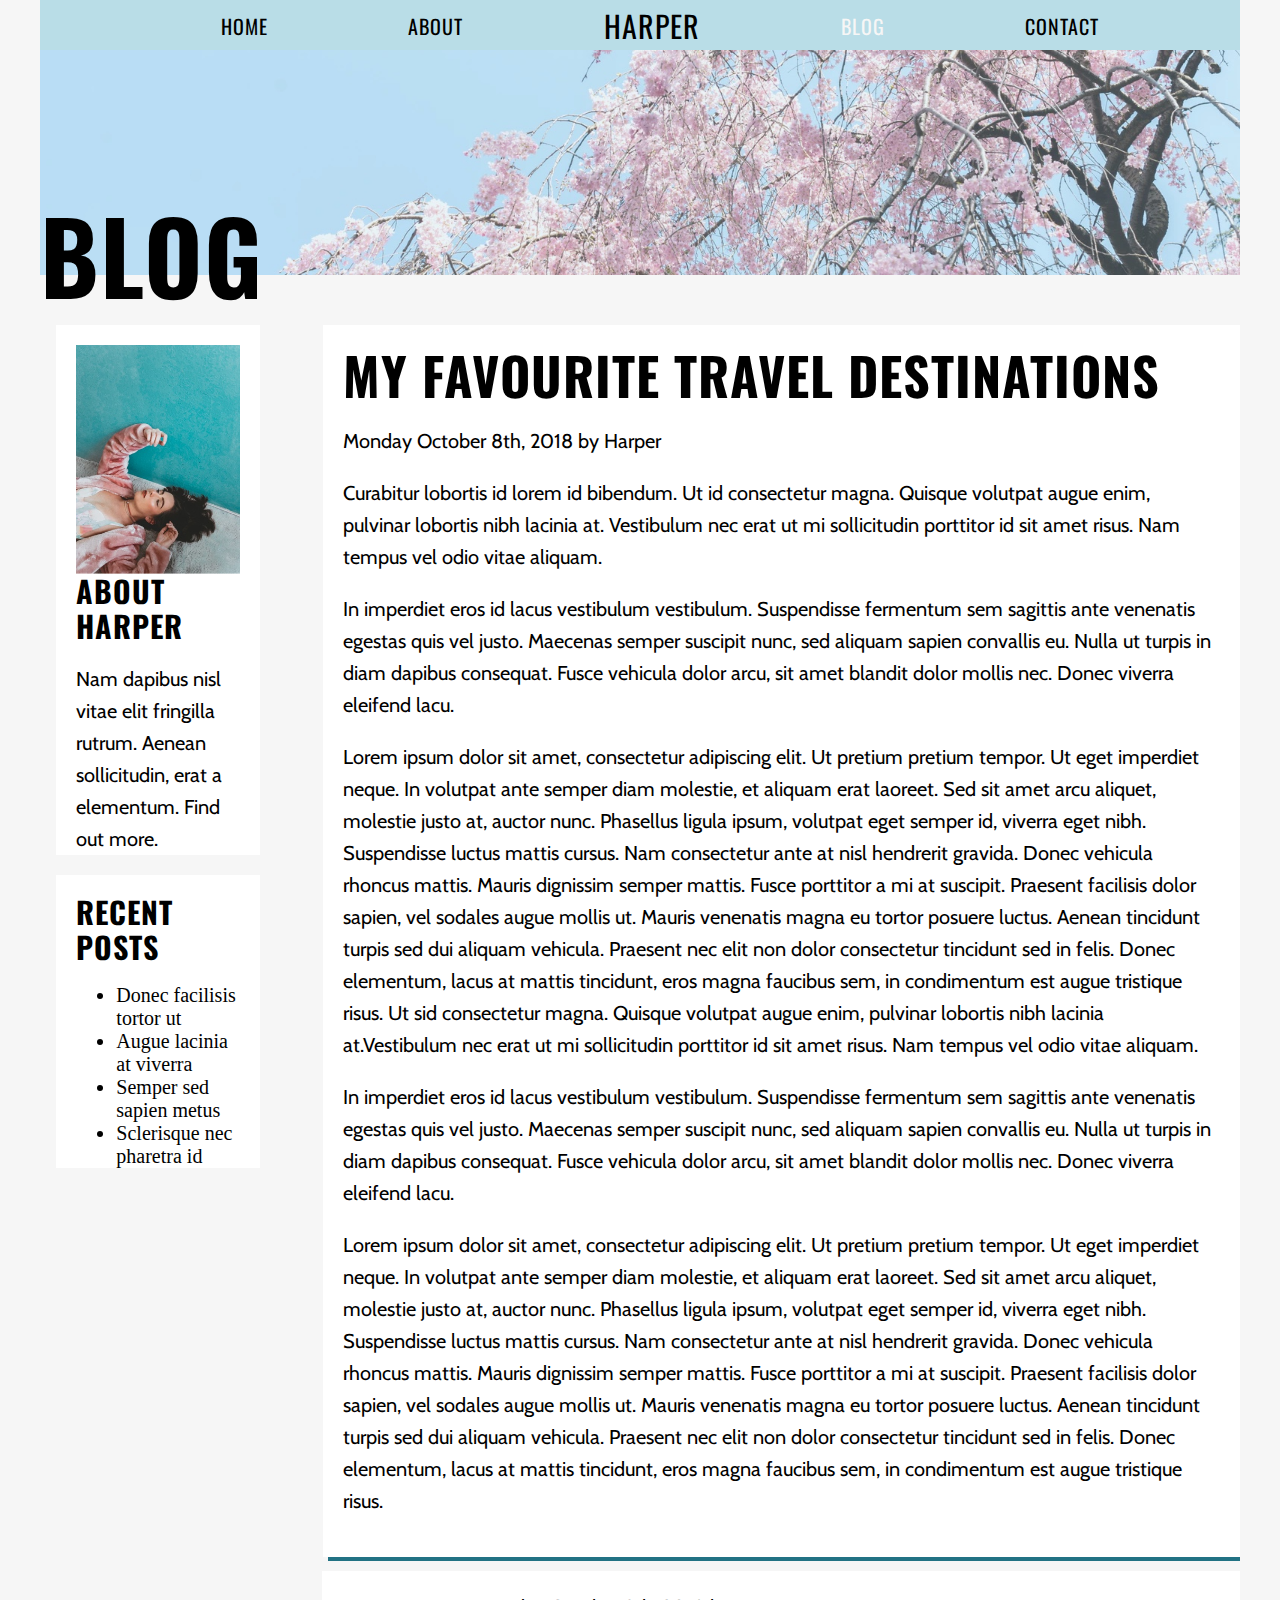
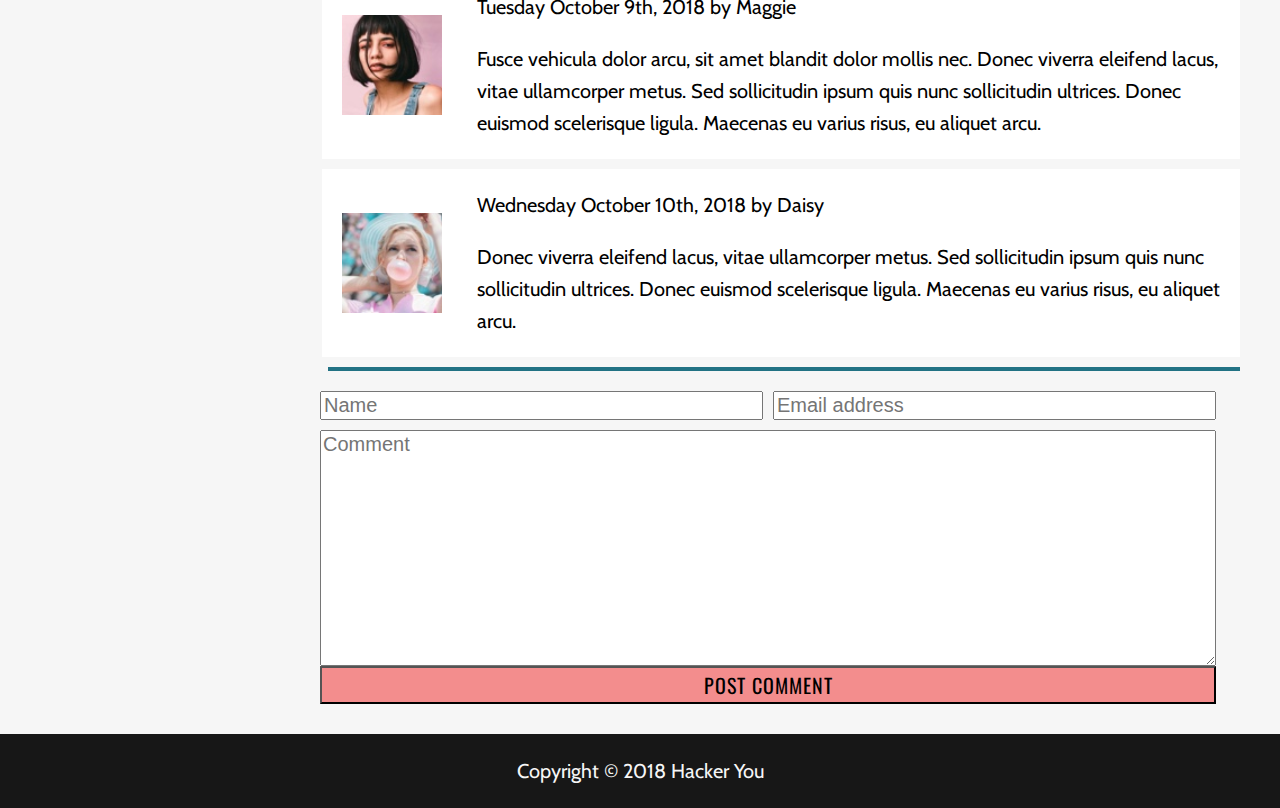
==== commit 0e69b990: "added and styled horizontal lines, fixed blog Page Media Query" ====
--- a/blog.html
+++ b/blog.html
@@ -84,6 +84,7 @@
                 <p>Lorem ipsum dolor sit amet, consectetur adipiscing elit. Ut pretium pretium tempor. Ut eget imperdiet neque. In volutpat ante semper diam molestie, et aliquam erat laoreet. Sed sit amet arcu aliquet, molestie justo at, auctor nunc. Phasellus ligula ipsum, volutpat eget semper id, viverra eget nibh. Suspendisse luctus mattis cursus. Nam consectetur ante at nisl hendrerit gravida. Donec vehicula rhoncus mattis. Mauris dignissim semper mattis. Fusce porttitor a mi at suscipit. Praesent facilisis dolor sapien, vel sodales augue mollis ut. Mauris venenatis magna eu tortor posuere luctus. Aenean tincidunt turpis sed dui aliquam vehicula. Praesent nec elit non dolor consectetur tincidunt sed in felis. Donec elementum, lacus at mattis tincidunt, eros magna faucibus sem, in condimentum est augue tristique risus. Ut sid consectetur magna. Quisque volutpat augue enim, pulvinar lobortis nibh lacinia at.Vestibulum nec erat ut mi sollicitudin porttitor id sit amet risus. Nam tempus vel odio vitae aliquam.</p>
                 <p>In imperdiet eros id lacus vestibulum vestibulum. Suspendisse fermentum sem sagittis ante venenatis egestas quis vel justo. Maecenas semper suscipit nunc, sed aliquam sapien convallis eu. Nulla ut turpis in diam dapibus consequat. Fusce vehicula dolor arcu, sit amet blandit dolor mollis nec. Donec viverra eleifend lacu.</p>
                 <p>Lorem ipsum dolor sit amet, consectetur adipiscing elit. Ut pretium pretium tempor. Ut eget imperdiet neque. In volutpat ante semper diam molestie, et aliquam erat laoreet. Sed sit amet arcu aliquet, molestie justo at, auctor nunc. Phasellus ligula ipsum, volutpat eget semper id, viverra eget nibh. Suspendisse luctus mattis cursus. Nam consectetur ante at nisl hendrerit gravida. Donec vehicula rhoncus mattis. Mauris dignissim semper mattis. Fusce porttitor a mi at suscipit. Praesent facilisis dolor sapien, vel sodales augue mollis ut. Mauris venenatis magna eu tortor posuere luctus. Aenean tincidunt turpis sed dui aliquam vehicula. Praesent nec elit non dolor consectetur tincidunt sed in felis. Donec elementum, lacus at mattis tincidunt, eros magna faucibus sem, in condimentum est augue tristique risus.</p>
+                
             </div> 
         </div> <!-- WRAPPER END-->
     </section>
@@ -91,6 +92,7 @@
     <!-- BLOG POSTS SECTION -->
     <section class="blogPosts">
         <div class="wrapper Blog">
+            <hr>
             <div class="flexContainer1">
                 <img src="./assets/blog-image-3.jpg" alt="Profile headshot of woman with brown, long bangs half-covering her right eye">
                 <div>
@@ -106,6 +108,7 @@
                     <p>Donec viverra eleifend lacus, vitae ullamcorper metus. Sed sollicitudin ipsum quis nunc sollicitudin ultrices. Donec euismod scelerisque ligula. Maecenas eu varius risus, eu aliquet arcu.</p>
                 </div>
             </div>
+            <hr>
         </div> <!-- WRAPPER ENDS -->
     </section>
 
@@ -126,6 +129,7 @@
             <button type="submit">POST COMMENT</button>
         </div> <!-- WRAPPER ENDS-->
     </form> <!-- FORM -->
+    
     </main>
 
     <!-- FOOTER SECTION -->
--- a/styles/style.css
+++ b/styles/style.css
@@ -339,6 +339,7 @@
   border-radius: 50%;
   padding: 0.4em;
   background-color: #b9dde7;
+  margin-right: 20px;
 }
 
 .skipLink {
@@ -610,8 +611,8 @@
   margin-top: 10px;
 }
 .commentForm .wrapper {
-  margin-left: 31.5%;
-  width: 53%;
+  margin-left: 25%;
+  width: 70%;
 }
 .commentForm div {
   display: -webkit-box;
@@ -624,6 +625,12 @@
 }
 .commentForm #name {
   margin-right: 10px;
+}
+
+hr {
+  border: 2px solid #227284;
+  margin-left: 24%;
+  margin-top: 0;
 }
 
 .contactHTML {
@@ -678,5 +685,182 @@
   background-color: #171717;
   color: #f6f6f6;
   text-align: center;
-  margin-top: 5px;
+  padding: 1px;
+  margin-top: 20px;
+}
+
+@media (max-width: 940px) {
+  .home .wrapper h1 {
+    font-size: 4rem;
+  }
+  .mainTitle {
+    position: relative;
+    left: 10%;
+  }
+  .contact .Header {
+    text-align: center;
+  }
+  .contactPage {
+    display: -webkit-box;
+    display: -ms-flexbox;
+    display: flex;
+    -webkit-box-orient: vertical;
+    -webkit-box-direction: normal;
+        -ms-flex-direction: column;
+            flex-direction: column;
+    -webkit-box-align: center;
+        -ms-flex-align: center;
+            align-items: center;
+    margin-top: 20px;
+  }
+  .contactPage .box {
+    margin-bottom: 25px;
+  }
+}
+@media (min-width: 940px) {
+  .mainTitle {
+    position: relative;
+    left: 10%;
+  }
+}
+@media (max-width: 768px) {
+  .home .flexContainer {
+    display: -webkit-box;
+    display: -ms-flexbox;
+    display: flex;
+    -webkit-box-orient: vertical;
+    -webkit-box-direction: normal;
+        -ms-flex-direction: column;
+            flex-direction: column;
+    -webkit-box-align: start;
+        -ms-flex-align: start;
+            align-items: flex-start;
+  }
+  .whosHarper .wrapper h2, .whosHarper .wrapper p, .whosHarper .wrapper a {
+    margin: 0 auto;
+  }
+  .whosHarper .wrapper p {
+    margin-bottom: 20px;
+  }
+  .PhotoAbout, .BlogContact {
+    display: -webkit-box;
+    display: -ms-flexbox;
+    display: flex;
+    -webkit-box-orient: vertical;
+    -webkit-box-direction: normal;
+        -ms-flex-direction: column;
+            flex-direction: column;
+    padding: 5px 5px;
+  }
+  .Aside {
+    -webkit-box-orient: vertical;
+    -webkit-box-direction: normal;
+        -ms-flex-direction: column;
+            flex-direction: column;
+    -webkit-box-align: center;
+        -ms-flex-align: center;
+            align-items: center;
+  }
+  .Aside div {
+    width: 75%;
+  }
+  .Aside .destinations {
+    margin: 0;
+  }
+  .Blog {
+    margin-left: -10%;
+  }
+  .commentForm {
+    margin-left: -20%;
+  }
+}
+@media (max-width: 768px) {
+  .flexContainer.Header {
+    height: 80vh;
+    -webkit-box-align: center;
+        -ms-flex-align: center;
+            align-items: center;
+  }
+  .flexContainer.Header .imgContainer {
+    position: relative;
+    left: -1%;
+  }
+  .flexContainer.Header .mainTitle {
+    position: relative;
+    top: 8%;
+  }
+  .journey .wrapper {
+    display: -webkit-box;
+    display: -ms-flexbox;
+    display: flex;
+    -webkit-box-orient: vertical;
+    -webkit-box-direction: normal;
+        -ms-flex-direction: column;
+            flex-direction: column;
+    -webkit-box-align: center;
+        -ms-flex-align: center;
+            align-items: center;
+  }
+  .journey .wrapper .Writeup {
+    width: 100%;
+  }
+}
+@media (max-width: 480px) {
+  .menu {
+    -webkit-box-orient: vertical;
+    -webkit-box-direction: normal;
+        -ms-flex-direction: column;
+            flex-direction: column;
+    -webkit-box-align: center;
+        -ms-flex-align: center;
+            align-items: center;
+  }
+  .Travels {
+    -webkit-box-orient: vertical;
+    -webkit-box-direction: normal;
+        -ms-flex-direction: column;
+            flex-direction: column;
+    -webkit-box-align: center;
+        -ms-flex-align: center;
+            align-items: center;
+  }
+  .Travels .flexTravels {
+    width: 100%;
+  }
+  .Favourites {
+    -webkit-box-orient: vertical;
+    -webkit-box-direction: reverse;
+        -ms-flex-direction: column-reverse;
+            flex-direction: column-reverse;
+    -webkit-box-align: center;
+        -ms-flex-align: center;
+            align-items: center;
+  }
+  .Favourites .flexFavourites {
+    width: 100%;
+    margin-left: 20px;
+  }
+  .gallery ul {
+    -webkit-box-orient: vertical;
+    -webkit-box-direction: normal;
+        -ms-flex-direction: column;
+            flex-direction: column;
+    -webkit-box-align: center;
+        -ms-flex-align: center;
+            align-items: center;
+  }
+  .gallery ul li {
+    margin-top: 10px;
+  }
+  .blog .headerContent {
+    text-align: center;
+    height: 15vh;
+  }
+  .blog .headerContent h1 {
+    font-size: 3.5rem;
+  }
+  .contact .wrapper h1 {
+    position: inherit;
+    padding-top: 30px;
+  }
 }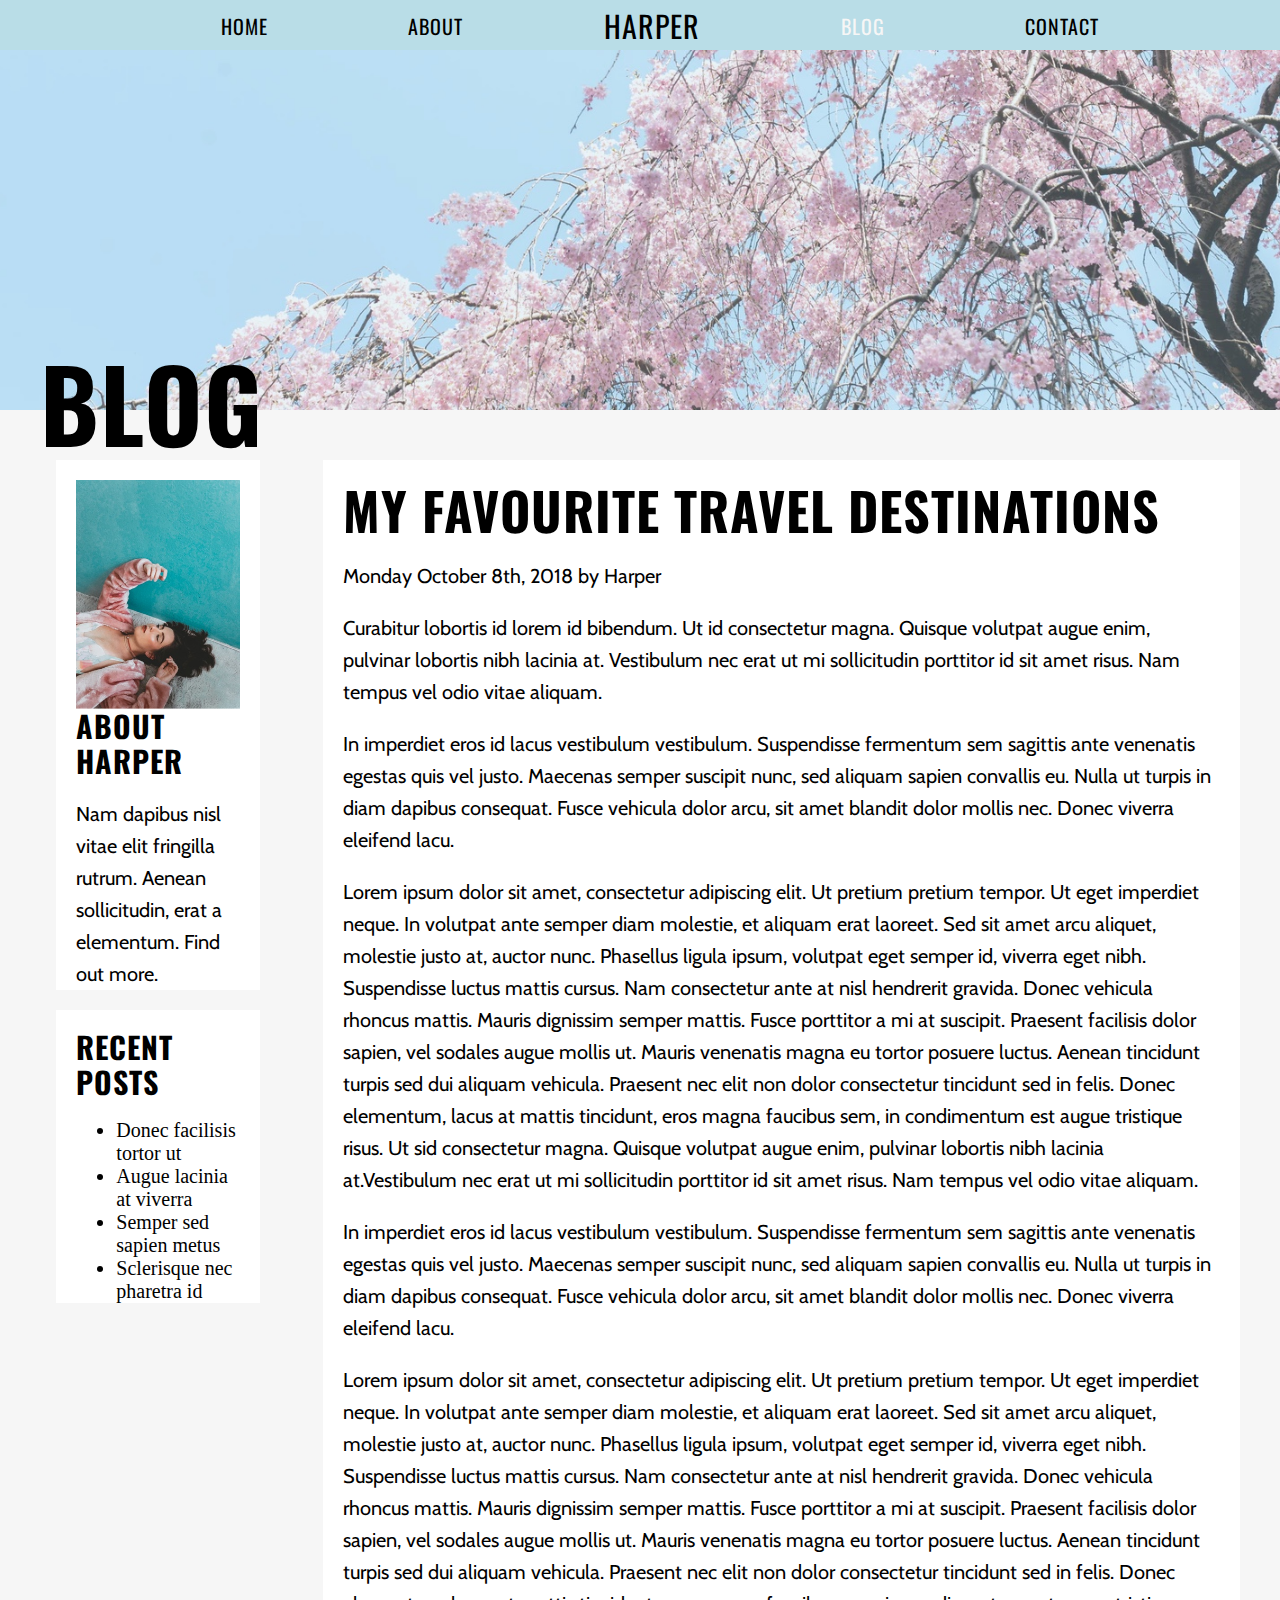
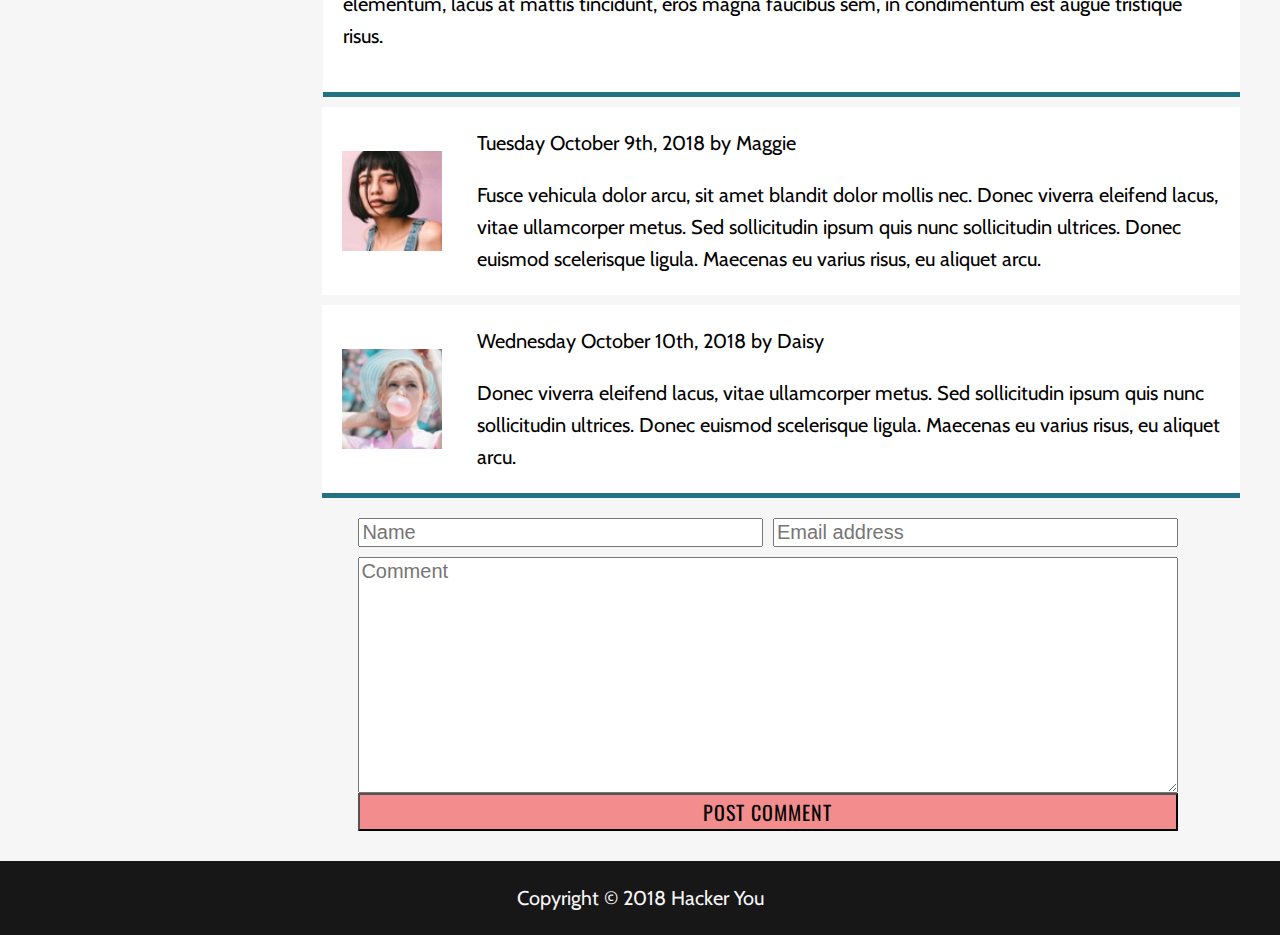
==== commit aba89d81: "fixed error with blog page horizontal lines" ====
--- a/blog.html
+++ b/blog.html
@@ -92,7 +92,6 @@
     <!-- BLOG POSTS SECTION -->
     <section class="blogPosts">
         <div class="wrapper Blog">
-            <hr>
             <div class="flexContainer1">
                 <img src="./assets/blog-image-3.jpg" alt="Profile headshot of woman with brown, long bangs half-covering her right eye">
                 <div>
@@ -108,7 +107,6 @@
                     <p>Donec viverra eleifend lacus, vitae ullamcorper metus. Sed sollicitudin ipsum quis nunc sollicitudin ultrices. Donec euismod scelerisque ligula. Maecenas eu varius risus, eu aliquet arcu.</p>
                 </div>
             </div>
-            <hr>
         </div> <!-- WRAPPER ENDS -->
     </section>
 
--- a/styles/style.css
+++ b/styles/style.css
@@ -358,6 +358,10 @@
   left: 0;
 }
 
+.navBar {
+  background-color: #b9dde7;
+}
+
 .menu {
   padding-top: 10px;
   padding-bottom: 5px;
@@ -367,7 +371,6 @@
   -webkit-box-pack: space-evenly;
       -ms-flex-pack: space-evenly;
           justify-content: space-evenly;
-  background-color: #b9dde7;
   margin: 0 auto;
 }
 .menu li {
@@ -379,6 +382,10 @@
   color: #f6f6f6;
 }
 
+.home {
+  background-color: #b9dde7;
+}
+
 .home .wrapper {
   background-color: #b9dde7;
 }
@@ -387,7 +394,7 @@
   background-color: white;
   position: relative;
   left: 80px;
-  top: 30px;
+  top: 50px;
 }
 header .imgContainer img {
   height: 450px;
@@ -421,35 +428,45 @@
 }
 
 .blog .wrapper {
+  height: 25vh;
+  padding-bottom: 50px;
+}
+.blog .wrapper h1 {
+  position: relative;
+  top: 175%;
+}
+
+.blog {
   background-image: url(../assets/blog-image-1.jpg);
   background-repeat: no-repeat;
   background-size: cover;
   background-position: center;
-  height: 25vh;
-  padding-bottom: 50px;
-}
-.blog .wrapper h1 {
+  height: 40vh;
+}
+
+.contact .wrapper {
+  height: 40vh;
+}
+.contact .wrapper h1 {
   position: relative;
-  top: 90%;
-}
-
-.contact .wrapper {
+  top: 80%;
+}
+
+.contact {
   background-image: url(../assets/contact-image-1.jpg);
   background-repeat: no-repeat;
   background-size: cover;
-  height: 40vh;
-}
-.contact .wrapper h1 {
-  position: relative;
-  top: 80%;
 }
 
 .whosHarper .wrapper {
-  background-color: #f6f6f6;
   padding: 50px;
 }
 .whosHarper .wrapper h2, .whosHarper .wrapper p, .whosHarper .wrapper a {
   margin-left: 50%;
+}
+
+.whosHarper {
+  background-color: #f6f6f6;
 }
 
 .PhotoAbout, .BlogContact {
@@ -492,7 +509,11 @@
   position: relative;
   width: 95%;
   left: 4%;
-  bottom: 30px;
+  bottom: 50px;
+}
+
+.about {
+  background-color: #f6f6f6;
 }
 
 .Favourites .flexFavourites {
@@ -535,6 +556,10 @@
   right: 10px;
 }
 
+.journey {
+  background-color: #f6f6f6;
+}
+
 .gallery ul {
   display: -webkit-box;
   display: -ms-flexbox;
@@ -573,6 +598,10 @@
 }
 .aboutHarper li, .recents li {
   list-style: disc;
+}
+
+.destinations, .flexContainer2 {
+  border-bottom: 5px solid #227284;
 }
 
 .flexContainer1, .flexContainer2 {
@@ -611,8 +640,8 @@
   margin-top: 10px;
 }
 .commentForm .wrapper {
-  margin-left: 25%;
-  width: 70%;
+  margin-left: 28%;
+  width: 64%;
 }
 .commentForm div {
   display: -webkit-box;
@@ -627,18 +656,12 @@
   margin-right: 10px;
 }
 
-hr {
-  border: 2px solid #227284;
-  margin-left: 24%;
-  margin-top: 0;
-}
-
 .contactHTML {
   background-color: #f6f6f6;
 }
 
 .contactPage {
-  margin-top: 70px;
+  margin-top: 50px;
   display: -webkit-box;
   display: -ms-flexbox;
   display: flex;
@@ -667,6 +690,7 @@
       -ms-flex-direction: column;
           flex-direction: column;
   width: 80%;
+  height: 400px;
 }
 .contactForm div {
   display: -webkit-box;
@@ -736,58 +760,19 @@
         -ms-flex-align: start;
             align-items: flex-start;
   }
-  .whosHarper .wrapper h2, .whosHarper .wrapper p, .whosHarper .wrapper a {
-    margin: 0 auto;
-  }
-  .whosHarper .wrapper p {
-    margin-bottom: 20px;
-  }
-  .PhotoAbout, .BlogContact {
-    display: -webkit-box;
-    display: -ms-flexbox;
-    display: flex;
-    -webkit-box-orient: vertical;
-    -webkit-box-direction: normal;
-        -ms-flex-direction: column;
-            flex-direction: column;
-    padding: 5px 5px;
-  }
-  .Aside {
-    -webkit-box-orient: vertical;
-    -webkit-box-direction: normal;
-        -ms-flex-direction: column;
-            flex-direction: column;
+  .flexContainer.Header {
+    height: 90vh;
     -webkit-box-align: center;
         -ms-flex-align: center;
             align-items: center;
   }
-  .Aside div {
-    width: 75%;
-  }
-  .Aside .destinations {
-    margin: 0;
-  }
-  .Blog {
-    margin-left: -10%;
-  }
-  .commentForm {
-    margin-left: -20%;
-  }
-}
-@media (max-width: 768px) {
-  .flexContainer.Header {
-    height: 80vh;
-    -webkit-box-align: center;
-        -ms-flex-align: center;
-            align-items: center;
-  }
   .flexContainer.Header .imgContainer {
     position: relative;
     left: -1%;
   }
   .flexContainer.Header .mainTitle {
     position: relative;
-    top: 8%;
+    top: 10%;
   }
   .journey .wrapper {
     display: -webkit-box;
@@ -804,6 +789,80 @@
   .journey .wrapper .Writeup {
     width: 100%;
   }
+  .whosHarper .wrapper h2, .whosHarper .wrapper p, .whosHarper .wrapper a {
+    margin: 0 auto;
+  }
+  .whosHarper .wrapper p {
+    margin-bottom: 20px;
+  }
+  .Travels {
+    -webkit-box-orient: vertical;
+    -webkit-box-direction: normal;
+        -ms-flex-direction: column;
+            flex-direction: column;
+    -webkit-box-align: center;
+        -ms-flex-align: center;
+            align-items: center;
+  }
+  .Travels .flexTravels {
+    width: 100%;
+  }
+  .Favourites {
+    -webkit-box-orient: vertical;
+    -webkit-box-direction: reverse;
+        -ms-flex-direction: column-reverse;
+            flex-direction: column-reverse;
+    -webkit-box-align: center;
+        -ms-flex-align: center;
+            align-items: center;
+  }
+  .Favourites .flexFavourites {
+    width: 100%;
+    margin-left: 20px;
+  }
+  .PhotoAbout, .BlogContact {
+    display: -webkit-box;
+    display: -ms-flexbox;
+    display: flex;
+    -webkit-box-orient: vertical;
+    -webkit-box-direction: normal;
+        -ms-flex-direction: column;
+            flex-direction: column;
+    padding: 5px 5px;
+  }
+  .gallery ul {
+    -webkit-box-orient: vertical;
+    -webkit-box-direction: normal;
+        -ms-flex-direction: column;
+            flex-direction: column;
+    -webkit-box-align: center;
+        -ms-flex-align: center;
+            align-items: center;
+  }
+  .gallery ul li {
+    margin-top: 10px;
+  }
+  .Aside {
+    -webkit-box-orient: vertical;
+    -webkit-box-direction: normal;
+        -ms-flex-direction: column;
+            flex-direction: column;
+    -webkit-box-align: center;
+        -ms-flex-align: center;
+            align-items: center;
+  }
+  .Aside div {
+    width: 75%;
+  }
+  .Aside .destinations {
+    margin: 0;
+  }
+  .Blog {
+    margin-left: -10%;
+  }
+  .commentForm {
+    margin-left: -20%;
+  }
 }
 @media (max-width: 480px) {
   .menu {
@@ -815,43 +874,6 @@
         -ms-flex-align: center;
             align-items: center;
   }
-  .Travels {
-    -webkit-box-orient: vertical;
-    -webkit-box-direction: normal;
-        -ms-flex-direction: column;
-            flex-direction: column;
-    -webkit-box-align: center;
-        -ms-flex-align: center;
-            align-items: center;
-  }
-  .Travels .flexTravels {
-    width: 100%;
-  }
-  .Favourites {
-    -webkit-box-orient: vertical;
-    -webkit-box-direction: reverse;
-        -ms-flex-direction: column-reverse;
-            flex-direction: column-reverse;
-    -webkit-box-align: center;
-        -ms-flex-align: center;
-            align-items: center;
-  }
-  .Favourites .flexFavourites {
-    width: 100%;
-    margin-left: 20px;
-  }
-  .gallery ul {
-    -webkit-box-orient: vertical;
-    -webkit-box-direction: normal;
-        -ms-flex-direction: column;
-            flex-direction: column;
-    -webkit-box-align: center;
-        -ms-flex-align: center;
-            align-items: center;
-  }
-  .gallery ul li {
-    margin-top: 10px;
-  }
   .blog .headerContent {
     text-align: center;
     height: 15vh;
@@ -859,8 +881,12 @@
   .blog .headerContent h1 {
     font-size: 3.5rem;
   }
+  .destinations h2 {
+    font-size: 1.5rem;
+  }
   .contact .wrapper h1 {
     position: inherit;
     padding-top: 30px;
+    font-size: 3rem;
   }
 }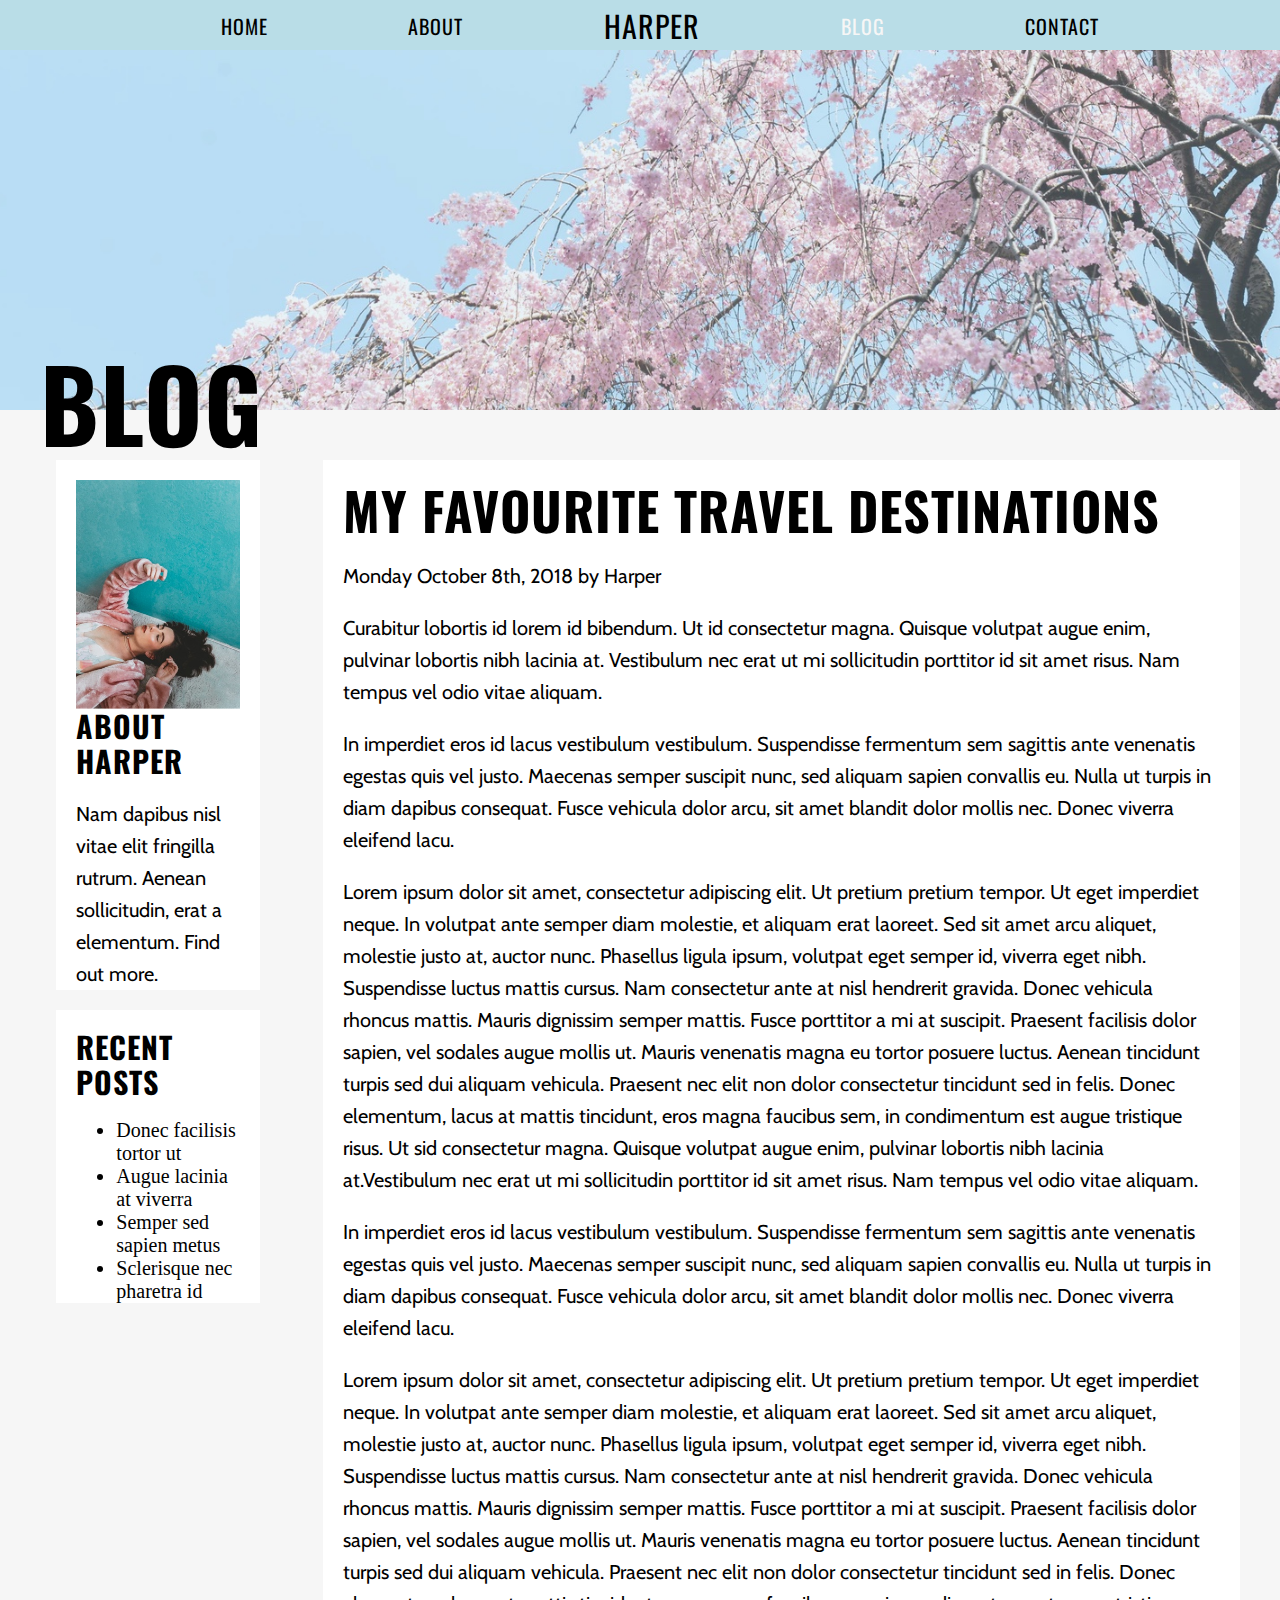
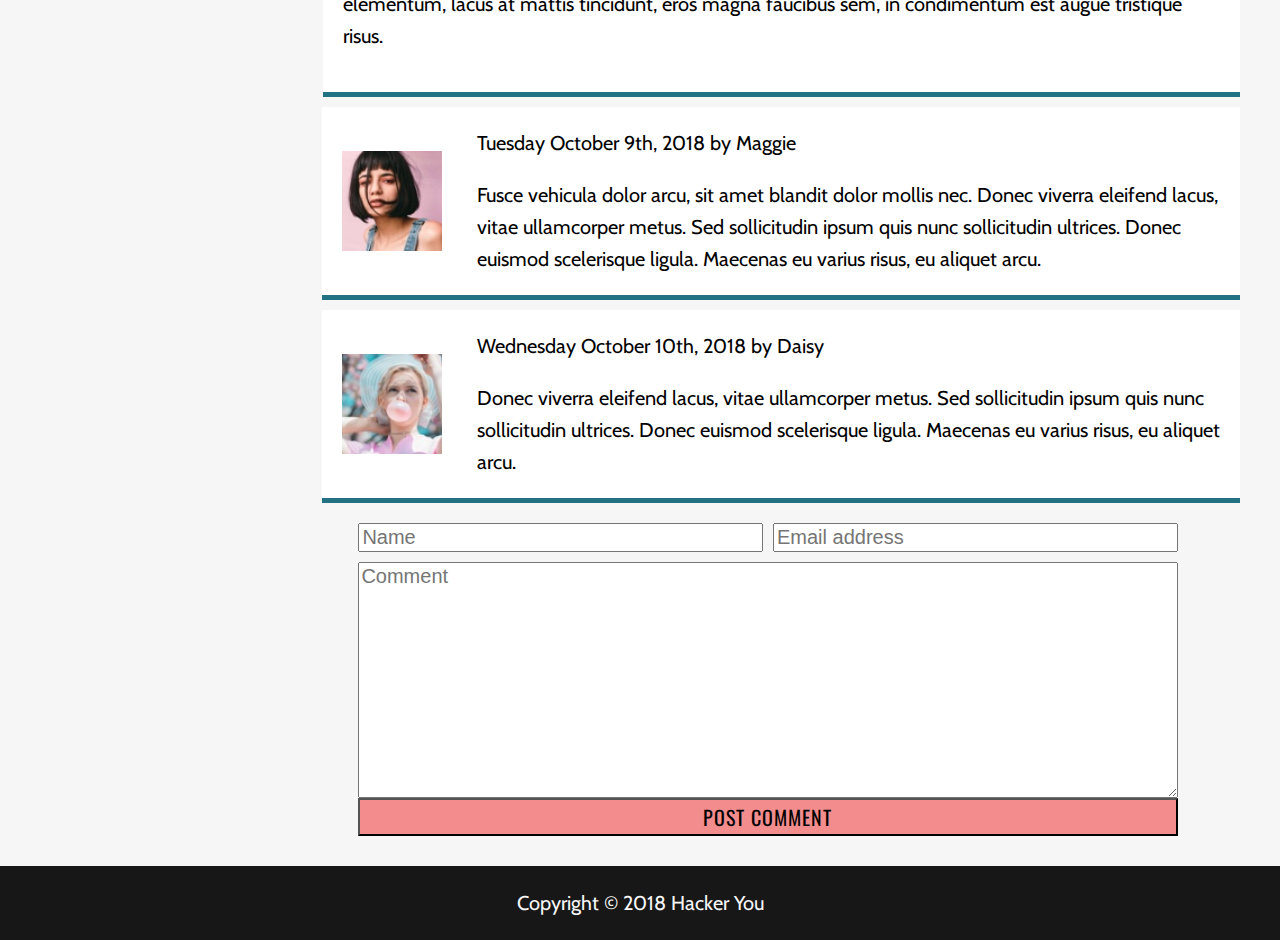
==== commit 4bb010bc: "edited in accordance with instructor feedback" ====
--- a/blog.html
+++ b/blog.html
@@ -76,7 +76,7 @@
             </div>
 
             <!-- DESTINATIONS WRITEUP --> 
-            <div class="destinations">
+            <article class="destinations">
                 <h2>MY FAVOURITE TRAVEL DESTINATIONS</h2>
                 <p>Monday October 8th, 2018 by Harper</p>
                 <p>Curabitur lobortis id lorem id bibendum. Ut id consectetur magna. Quisque volutpat augue enim, pulvinar lobortis nibh lacinia at. Vestibulum nec erat ut mi sollicitudin porttitor id sit amet risus. Nam tempus vel odio vitae aliquam. </p>
@@ -85,28 +85,28 @@
                 <p>In imperdiet eros id lacus vestibulum vestibulum. Suspendisse fermentum sem sagittis ante venenatis egestas quis vel justo. Maecenas semper suscipit nunc, sed aliquam sapien convallis eu. Nulla ut turpis in diam dapibus consequat. Fusce vehicula dolor arcu, sit amet blandit dolor mollis nec. Donec viverra eleifend lacu.</p>
                 <p>Lorem ipsum dolor sit amet, consectetur adipiscing elit. Ut pretium pretium tempor. Ut eget imperdiet neque. In volutpat ante semper diam molestie, et aliquam erat laoreet. Sed sit amet arcu aliquet, molestie justo at, auctor nunc. Phasellus ligula ipsum, volutpat eget semper id, viverra eget nibh. Suspendisse luctus mattis cursus. Nam consectetur ante at nisl hendrerit gravida. Donec vehicula rhoncus mattis. Mauris dignissim semper mattis. Fusce porttitor a mi at suscipit. Praesent facilisis dolor sapien, vel sodales augue mollis ut. Mauris venenatis magna eu tortor posuere luctus. Aenean tincidunt turpis sed dui aliquam vehicula. Praesent nec elit non dolor consectetur tincidunt sed in felis. Donec elementum, lacus at mattis tincidunt, eros magna faucibus sem, in condimentum est augue tristique risus.</p>
                 
-            </div> 
+            </article> 
         </div> <!-- WRAPPER END-->
     </section>
 
     <!-- BLOG POSTS SECTION -->
     <section class="blogPosts">
         <div class="wrapper Blog">
-            <div class="flexContainer1">
+            <article class="flexContainer1">
                 <img src="./assets/blog-image-3.jpg" alt="Profile headshot of woman with brown, long bangs half-covering her right eye">
                 <div>
                     <p>Tuesday October 9th, 2018 by Maggie</p>
                     <p>Fusce vehicula dolor arcu, sit amet blandit dolor mollis nec. Donec viverra eleifend lacus, vitae ullamcorper metus. Sed sollicitudin ipsum quis nunc sollicitudin ultrices. Donec euismod scelerisque ligula. Maecenas eu varius risus, eu aliquet arcu.</p>
                 </div>
-            </div> 
+            </article> 
 
-            <div class="flexContainer2">
+            <article class="flexContainer2">
                 <img src="./assets/blog-image-4.jpg" alt="Profile headshot of blonde-haired woman blowing pink bubblegum">
                 <div>
                     <p>Wednesday October 10th, 2018 by Daisy</p>
                     <p>Donec viverra eleifend lacus, vitae ullamcorper metus. Sed sollicitudin ipsum quis nunc sollicitudin ultrices. Donec euismod scelerisque ligula. Maecenas eu varius risus, eu aliquet arcu.</p>
                 </div>
-            </div>
+            </article>
         </div> <!-- WRAPPER ENDS -->
     </section>
 
--- a/styles/style.css
+++ b/styles/style.css
@@ -329,14 +329,14 @@
   color: #f6f6f6;
 }
 
-.Icons i {
+.Icons i, .Icons a {
   color: #227284;
 }
 
 .PhotoAbout i,
 .BlogContact i {
   border: 1px solid black;
-  border-radius: 50%;
+  border-radius: 30%;
   padding: 0.4em;
   background-color: #b9dde7;
   margin-right: 20px;
@@ -497,6 +497,11 @@
   margin-bottom: 20px;
 }
 
+.Travels {
+  -webkit-box-align: center;
+      -ms-flex-align: center;
+          align-items: center;
+}
 .Travels .flexTravels {
   width: 40%;
   margin-left: 20px;
@@ -577,7 +582,7 @@
   margin-top: 50px;
 }
 
-.destinations, .aboutHarper, .recents, .flexContainer1, .flexContainer2 {
+article, .aboutHarper, .recents {
   background-color: white;
 }
 
@@ -600,7 +605,7 @@
   list-style: disc;
 }
 
-.destinations, .flexContainer2 {
+article {
   border-bottom: 5px solid #227284;
 }
 
@@ -679,6 +684,20 @@
 }
 .contactPage .box i {
   margin-right: 10px;
+}
+
+.contactBox {
+  display: -webkit-box;
+  display: -ms-flexbox;
+  display: flex;
+  -webkit-box-orient: vertical;
+  -webkit-box-direction: normal;
+      -ms-flex-direction: column;
+          flex-direction: column;
+  margin-top: 10px;
+}
+.contactBox span {
+  display: block;
 }
 
 .contactForm {
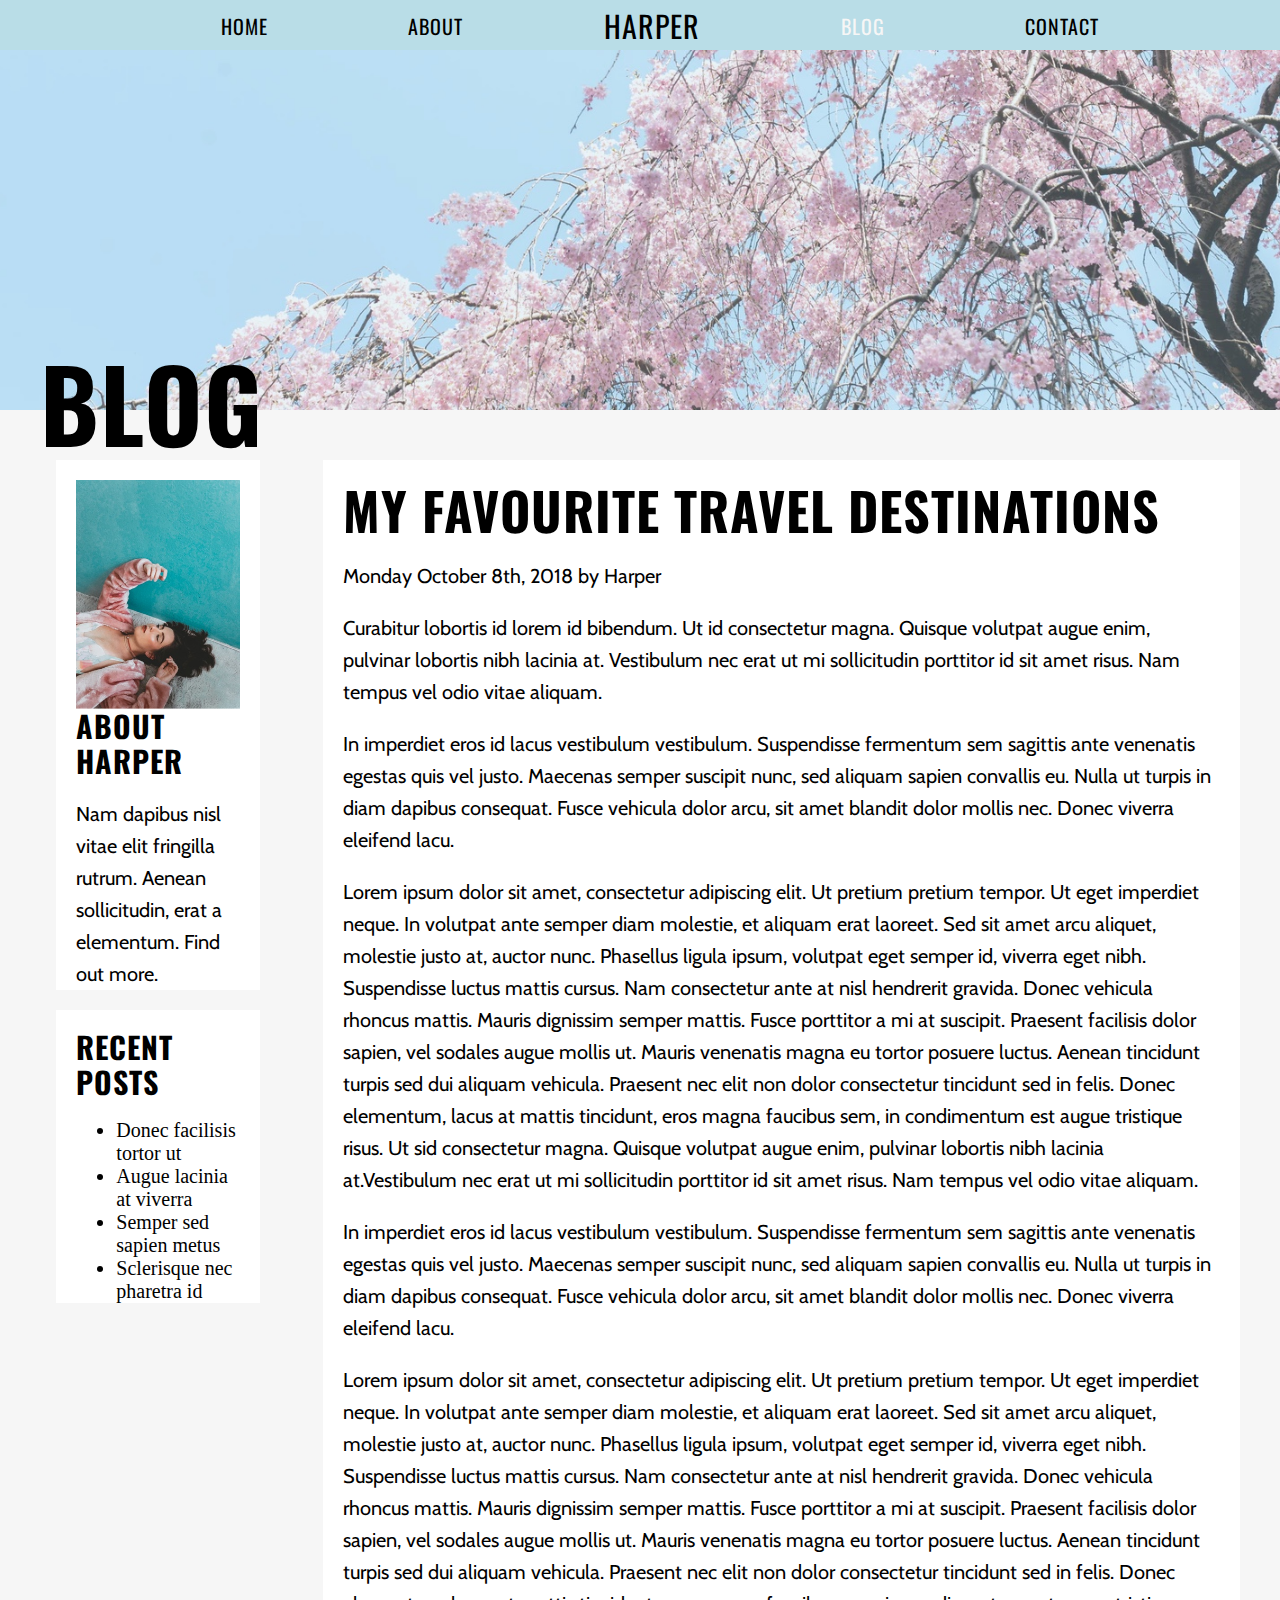
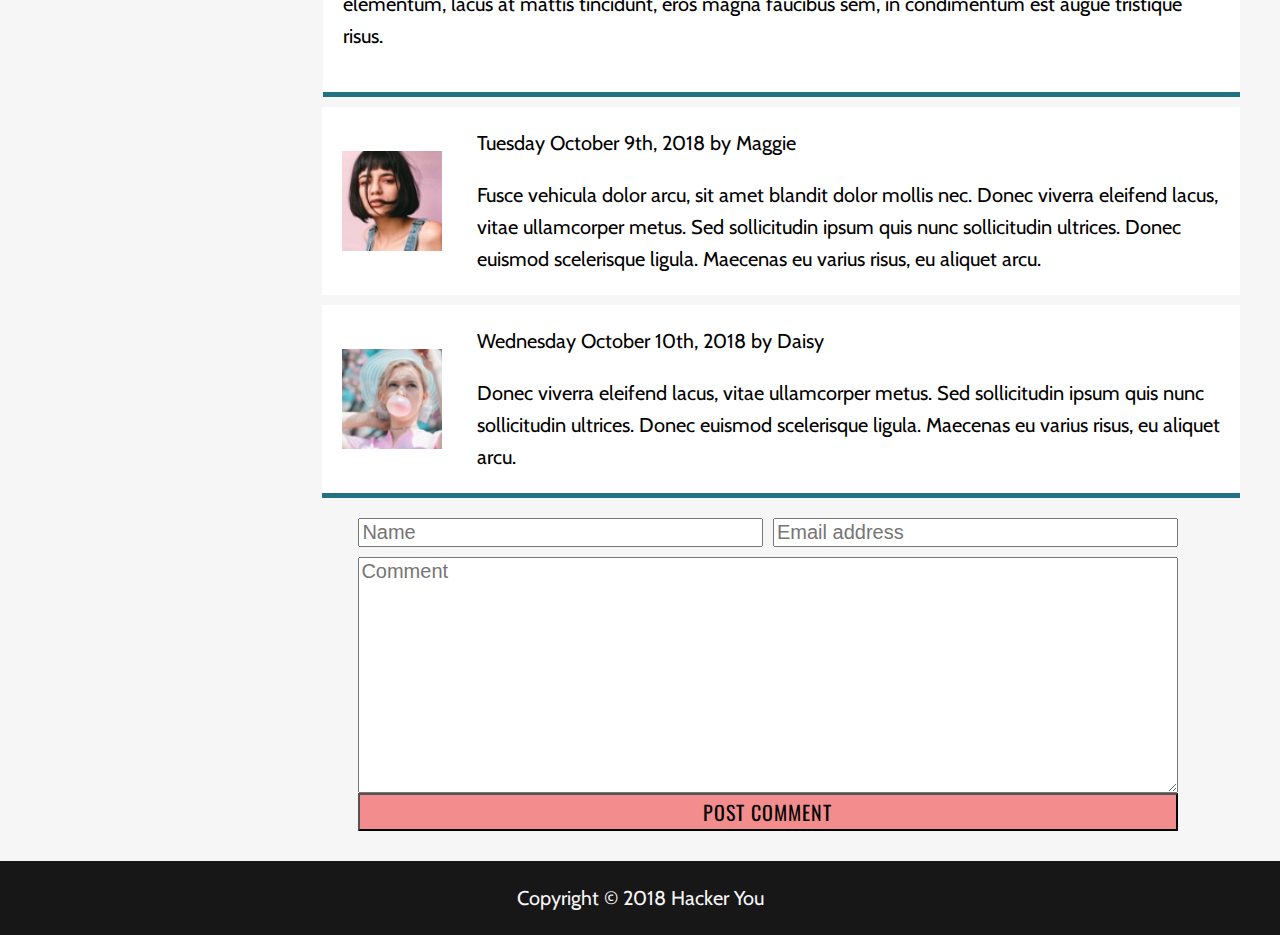
==== commit fd954c2e: "added contact page alert" ====
--- a/blog.html
+++ b/blog.html
@@ -76,7 +76,7 @@
             </div>
 
             <!-- DESTINATIONS WRITEUP --> 
-            <article class="destinations">
+            <div class="destinations">
                 <h2>MY FAVOURITE TRAVEL DESTINATIONS</h2>
                 <p>Monday October 8th, 2018 by Harper</p>
                 <p>Curabitur lobortis id lorem id bibendum. Ut id consectetur magna. Quisque volutpat augue enim, pulvinar lobortis nibh lacinia at. Vestibulum nec erat ut mi sollicitudin porttitor id sit amet risus. Nam tempus vel odio vitae aliquam. </p>
@@ -85,33 +85,33 @@
                 <p>In imperdiet eros id lacus vestibulum vestibulum. Suspendisse fermentum sem sagittis ante venenatis egestas quis vel justo. Maecenas semper suscipit nunc, sed aliquam sapien convallis eu. Nulla ut turpis in diam dapibus consequat. Fusce vehicula dolor arcu, sit amet blandit dolor mollis nec. Donec viverra eleifend lacu.</p>
                 <p>Lorem ipsum dolor sit amet, consectetur adipiscing elit. Ut pretium pretium tempor. Ut eget imperdiet neque. In volutpat ante semper diam molestie, et aliquam erat laoreet. Sed sit amet arcu aliquet, molestie justo at, auctor nunc. Phasellus ligula ipsum, volutpat eget semper id, viverra eget nibh. Suspendisse luctus mattis cursus. Nam consectetur ante at nisl hendrerit gravida. Donec vehicula rhoncus mattis. Mauris dignissim semper mattis. Fusce porttitor a mi at suscipit. Praesent facilisis dolor sapien, vel sodales augue mollis ut. Mauris venenatis magna eu tortor posuere luctus. Aenean tincidunt turpis sed dui aliquam vehicula. Praesent nec elit non dolor consectetur tincidunt sed in felis. Donec elementum, lacus at mattis tincidunt, eros magna faucibus sem, in condimentum est augue tristique risus.</p>
                 
-            </article> 
+            </div> 
         </div> <!-- WRAPPER END-->
     </section>
 
     <!-- BLOG POSTS SECTION -->
-    <section class="blogPosts">
+    <section class="blogPosts" id="commentSection">
         <div class="wrapper Blog">
-            <article class="flexContainer1">
+            <div class="flexContainer1">
                 <img src="./assets/blog-image-3.jpg" alt="Profile headshot of woman with brown, long bangs half-covering her right eye">
                 <div>
                     <p>Tuesday October 9th, 2018 by Maggie</p>
                     <p>Fusce vehicula dolor arcu, sit amet blandit dolor mollis nec. Donec viverra eleifend lacus, vitae ullamcorper metus. Sed sollicitudin ipsum quis nunc sollicitudin ultrices. Donec euismod scelerisque ligula. Maecenas eu varius risus, eu aliquet arcu.</p>
                 </div>
-            </article> 
+            </div> 
 
-            <article class="flexContainer2">
+            <div class="flexContainer2">
                 <img src="./assets/blog-image-4.jpg" alt="Profile headshot of blonde-haired woman blowing pink bubblegum">
                 <div>
                     <p>Wednesday October 10th, 2018 by Daisy</p>
                     <p>Donec viverra eleifend lacus, vitae ullamcorper metus. Sed sollicitudin ipsum quis nunc sollicitudin ultrices. Donec euismod scelerisque ligula. Maecenas eu varius risus, eu aliquet arcu.</p>
                 </div>
-            </article>
+            </div>
         </div> <!-- WRAPPER ENDS -->
     </section>
 
     <!-- COMMENT FORM -->
-    <form action="" class="commentForm" name="commentForm">
+    <form action="#" class="commentForm" name="commentForm">
         <div class="wrapper commentForm">
             <div>
                 <label for="name" class="sr-only">Name</label>
@@ -124,7 +124,7 @@
             <label for="message" class="sr-only">Comment</label>
             <textarea name="comment" id="comment" placeholder="Comment" cols="50" rows="10"></textarea>
             
-            <button type="submit">POST COMMENT</button>
+            <button type="submit" id="blogSubmit">POST COMMENT</button>
         </div> <!-- WRAPPER ENDS-->
     </form> <!-- FORM -->
     
@@ -134,6 +134,7 @@
     <footer>
         <p>Copyright © 2018 Hacker You</p>
     </footer>
+
  
 </body>
 </html>--- a/styles/style.css
+++ b/styles/style.css
@@ -329,17 +329,71 @@
   color: #f6f6f6;
 }
 
-.Icons i, .Icons a {
+.Icons i {
   color: #227284;
 }
 
 .PhotoAbout i,
 .BlogContact i {
   border: 1px solid black;
-  border-radius: 30%;
+  border-radius: 50%;
   padding: 0.4em;
   background-color: #b9dde7;
   margin-right: 20px;
+}
+
+.popup {
+  background-image: url(../assets/harper-home-popup.jpg);
+  background-size: cover;
+  width: 600px;
+  height: 450px;
+  -webkit-transform: translate(-50%, -50%);
+          transform: translate(-50%, -50%);
+  padding: 30px;
+  position: fixed;
+  left: 50%;
+  top: 50%;
+  border-radius: 12px;
+  border: 4px solid #227284;
+  text-align: left;
+  display: -webkit-box;
+  display: -ms-flexbox;
+  display: flex;
+  -webkit-box-orient: vertical;
+  -webkit-box-direction: normal;
+      -ms-flex-direction: column;
+          flex-direction: column;
+  z-index: 999;
+}
+.popup h3, .popup p {
+  color: #171717;
+}
+.popup form {
+  display: -webkit-box;
+  display: -ms-flexbox;
+  display: flex;
+  -webkit-box-orient: vertical;
+  -webkit-box-direction: normal;
+      -ms-flex-direction: column;
+          flex-direction: column;
+  margin-top: 20px;
+}
+.popup form .submit {
+  border-radius: 10px;
+  background-color: #f38d8d;
+  padding-top: 10px;
+}
+.popup form input {
+  height: 40px;
+  margin-bottom: 10px;
+}
+.popup .close {
+  background-color: transparent;
+  margin: 0 0 20px auto;
+  border: none;
+  outline: none;
+  font-size: 40px;
+  width: 5%;
 }
 
 .skipLink {
@@ -386,10 +440,6 @@
   background-color: #b9dde7;
 }
 
-.home .wrapper {
-  background-color: #b9dde7;
-}
-
 header .imgContainer {
   background-color: white;
   position: relative;
@@ -582,7 +632,7 @@
   margin-top: 50px;
 }
 
-article, .aboutHarper, .recents {
+.destinations, .aboutHarper, .recents, .flexContainer1, .flexContainer2 {
   background-color: white;
 }
 
@@ -605,7 +655,7 @@
   list-style: disc;
 }
 
-article {
+.destinations, .flexContainer2 {
   border-bottom: 5px solid #227284;
 }
 
@@ -684,20 +734,6 @@
 }
 .contactPage .box i {
   margin-right: 10px;
-}
-
-.contactBox {
-  display: -webkit-box;
-  display: -ms-flexbox;
-  display: flex;
-  -webkit-box-orient: vertical;
-  -webkit-box-direction: normal;
-      -ms-flex-direction: column;
-          flex-direction: column;
-  margin-top: 10px;
-}
-.contactBox span {
-  display: block;
 }
 
 .contactForm {
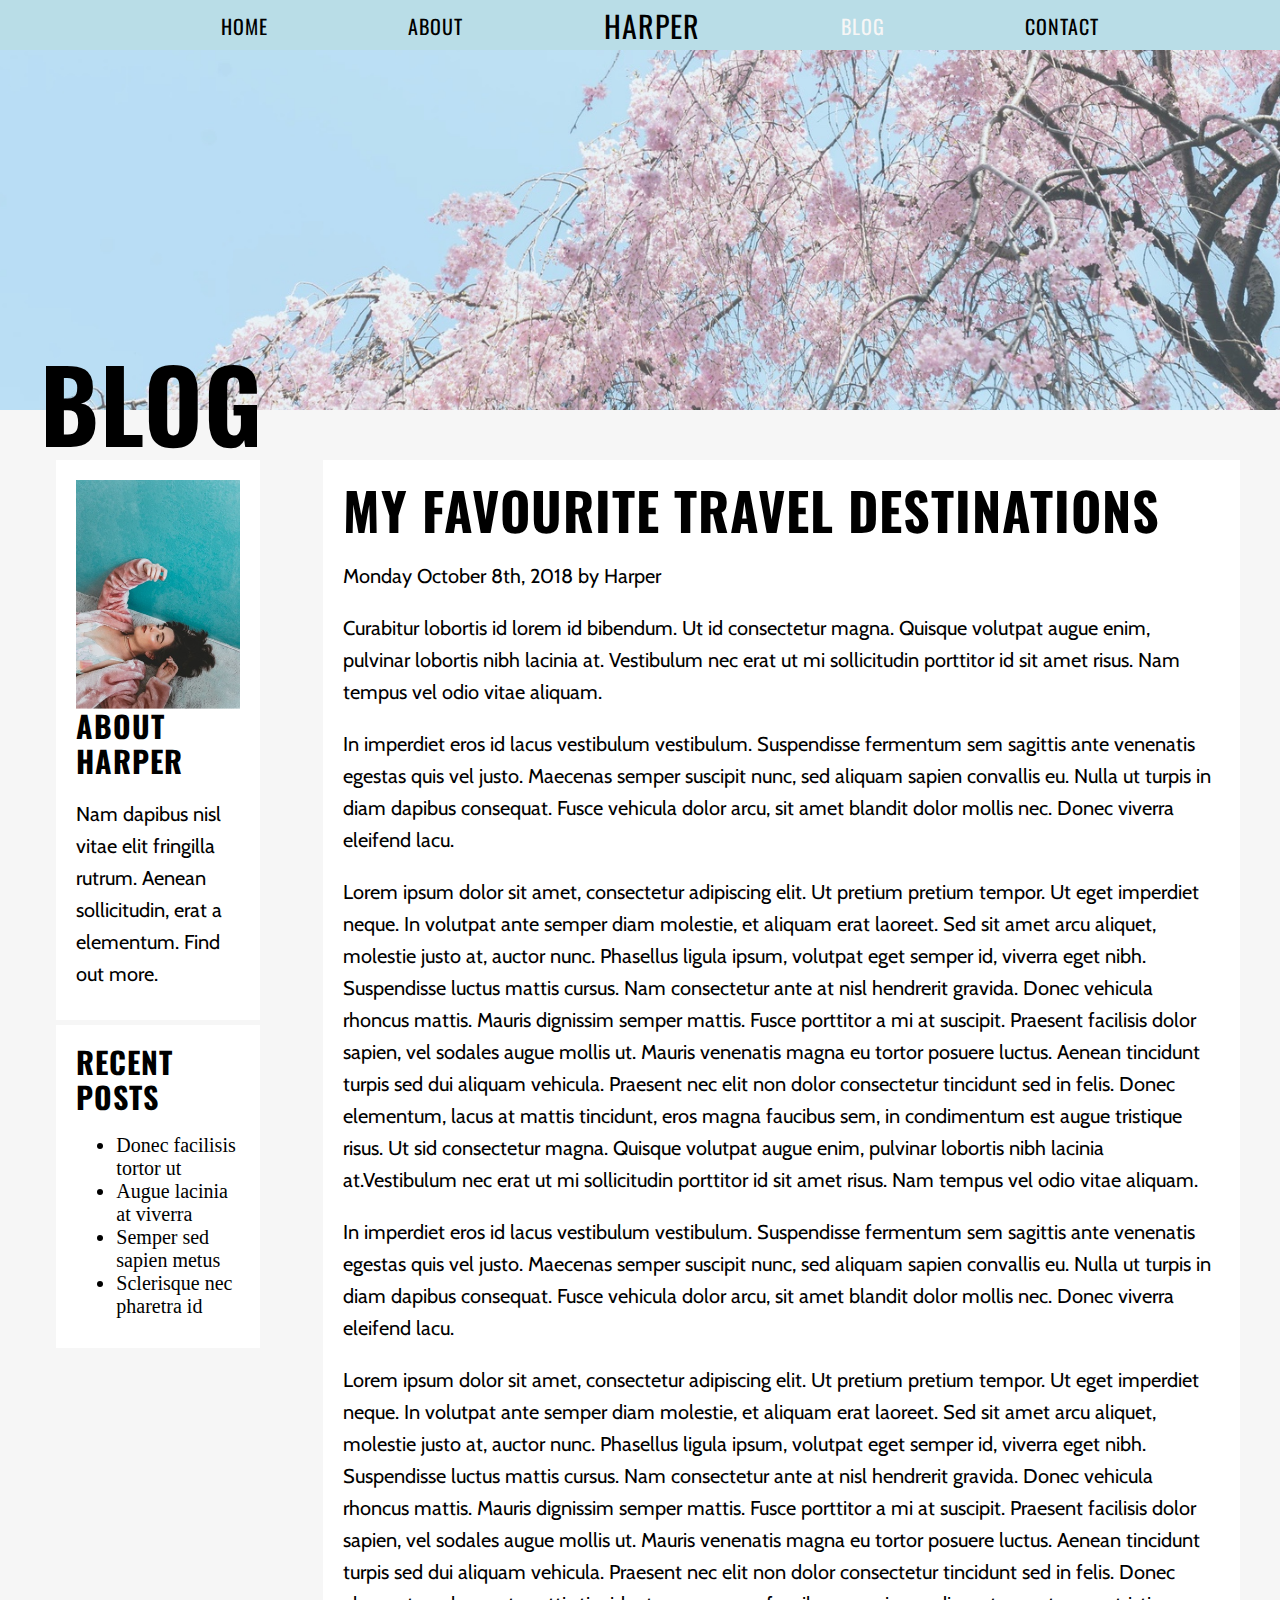
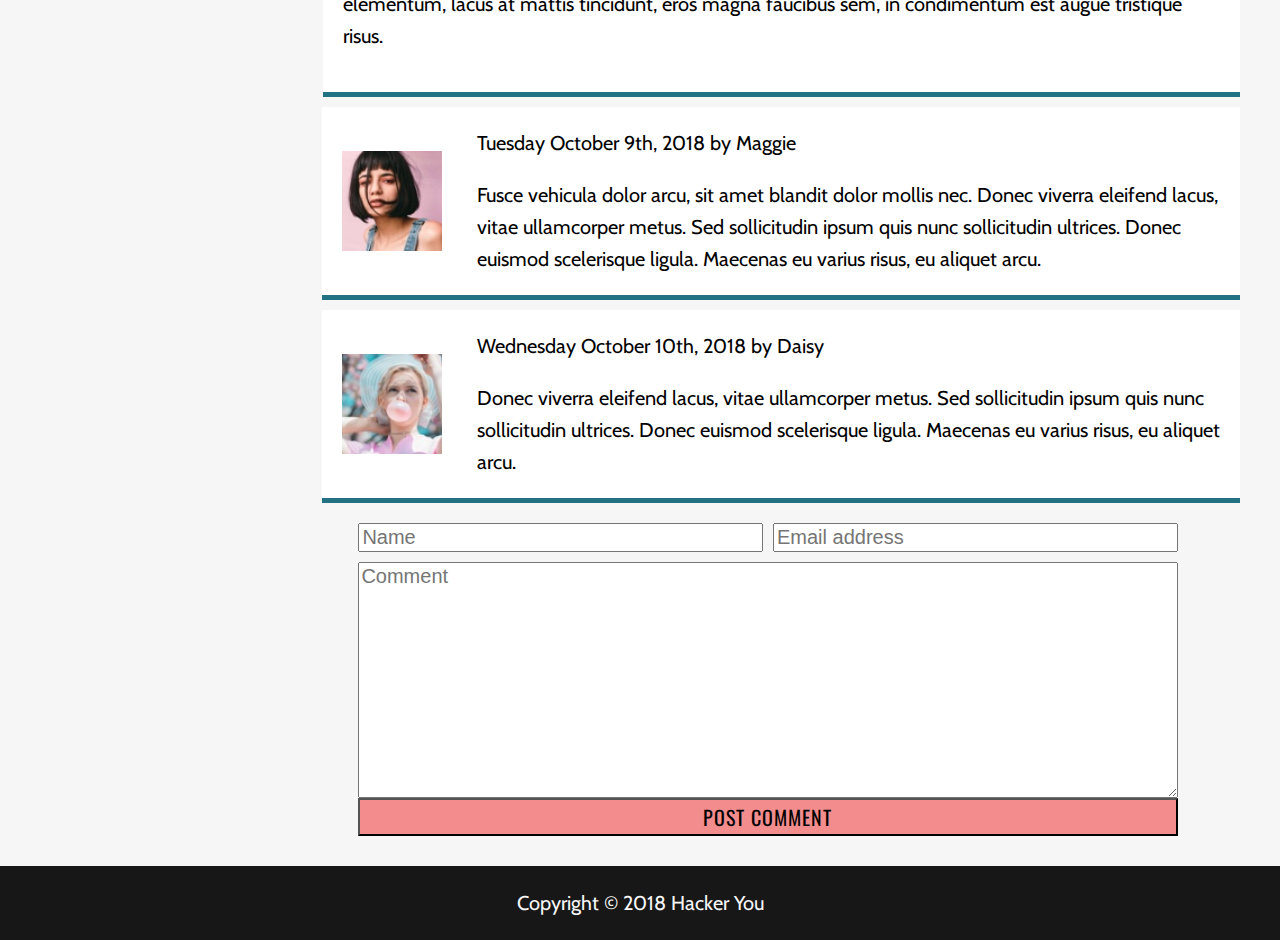
==== commit f24800bc: "Merge pull request #1 from ZCrooks/my-feature-branch" ====
--- a/blog.html
+++ b/blog.html
@@ -76,7 +76,7 @@
             </div>
 
             <!-- DESTINATIONS WRITEUP --> 
-            <div class="destinations">
+            <article class="destinations">
                 <h2>MY FAVOURITE TRAVEL DESTINATIONS</h2>
                 <p>Monday October 8th, 2018 by Harper</p>
                 <p>Curabitur lobortis id lorem id bibendum. Ut id consectetur magna. Quisque volutpat augue enim, pulvinar lobortis nibh lacinia at. Vestibulum nec erat ut mi sollicitudin porttitor id sit amet risus. Nam tempus vel odio vitae aliquam. </p>
@@ -85,28 +85,28 @@
                 <p>In imperdiet eros id lacus vestibulum vestibulum. Suspendisse fermentum sem sagittis ante venenatis egestas quis vel justo. Maecenas semper suscipit nunc, sed aliquam sapien convallis eu. Nulla ut turpis in diam dapibus consequat. Fusce vehicula dolor arcu, sit amet blandit dolor mollis nec. Donec viverra eleifend lacu.</p>
                 <p>Lorem ipsum dolor sit amet, consectetur adipiscing elit. Ut pretium pretium tempor. Ut eget imperdiet neque. In volutpat ante semper diam molestie, et aliquam erat laoreet. Sed sit amet arcu aliquet, molestie justo at, auctor nunc. Phasellus ligula ipsum, volutpat eget semper id, viverra eget nibh. Suspendisse luctus mattis cursus. Nam consectetur ante at nisl hendrerit gravida. Donec vehicula rhoncus mattis. Mauris dignissim semper mattis. Fusce porttitor a mi at suscipit. Praesent facilisis dolor sapien, vel sodales augue mollis ut. Mauris venenatis magna eu tortor posuere luctus. Aenean tincidunt turpis sed dui aliquam vehicula. Praesent nec elit non dolor consectetur tincidunt sed in felis. Donec elementum, lacus at mattis tincidunt, eros magna faucibus sem, in condimentum est augue tristique risus.</p>
                 
-            </div> 
+            </article> 
         </div> <!-- WRAPPER END-->
     </section>
 
     <!-- BLOG POSTS SECTION -->
     <section class="blogPosts" id="commentSection">
         <div class="wrapper Blog">
-            <div class="flexContainer1">
+            <article class="flexContainer1">
                 <img src="./assets/blog-image-3.jpg" alt="Profile headshot of woman with brown, long bangs half-covering her right eye">
                 <div>
                     <p>Tuesday October 9th, 2018 by Maggie</p>
                     <p>Fusce vehicula dolor arcu, sit amet blandit dolor mollis nec. Donec viverra eleifend lacus, vitae ullamcorper metus. Sed sollicitudin ipsum quis nunc sollicitudin ultrices. Donec euismod scelerisque ligula. Maecenas eu varius risus, eu aliquet arcu.</p>
                 </div>
-            </div> 
+            </article> 
 
-            <div class="flexContainer2">
+            <article class="flexContainer2">
                 <img src="./assets/blog-image-4.jpg" alt="Profile headshot of blonde-haired woman blowing pink bubblegum">
                 <div>
                     <p>Wednesday October 10th, 2018 by Daisy</p>
                     <p>Donec viverra eleifend lacus, vitae ullamcorper metus. Sed sollicitudin ipsum quis nunc sollicitudin ultrices. Donec euismod scelerisque ligula. Maecenas eu varius risus, eu aliquet arcu.</p>
                 </div>
-            </div>
+            </article>
         </div> <!-- WRAPPER ENDS -->
     </section>
 
--- a/styles/style.css
+++ b/styles/style.css
@@ -329,14 +329,14 @@
   color: #f6f6f6;
 }
 
-.Icons i {
+.Icons i, .Icons a {
   color: #227284;
 }
 
 .PhotoAbout i,
 .BlogContact i {
   border: 1px solid black;
-  border-radius: 50%;
+  border-radius: 30%;
   padding: 0.4em;
   background-color: #b9dde7;
   margin-right: 20px;
@@ -632,7 +632,7 @@
   margin-top: 50px;
 }
 
-.destinations, .aboutHarper, .recents, .flexContainer1, .flexContainer2 {
+article, .aboutHarper, .recents {
   background-color: white;
 }
 
@@ -647,7 +647,9 @@
 }
 
 .aboutHarper, .recents {
-  padding: 20px 20px 0;
+  padding: 20px 20px;
+  padding-bottom: 10px;
+  margin-bottom: 5px;
   width: 125%;
   margin-left: 10%;
 }
@@ -655,7 +657,7 @@
   list-style: disc;
 }
 
-.destinations, .flexContainer2 {
+article {
   border-bottom: 5px solid #227284;
 }
 
@@ -734,6 +736,20 @@
 }
 .contactPage .box i {
   margin-right: 10px;
+}
+
+.contactBox {
+  display: -webkit-box;
+  display: -ms-flexbox;
+  display: flex;
+  -webkit-box-orient: vertical;
+  -webkit-box-direction: normal;
+      -ms-flex-direction: column;
+          flex-direction: column;
+  margin-top: 10px;
+}
+.contactBox span {
+  display: block;
 }
 
 .contactForm {
